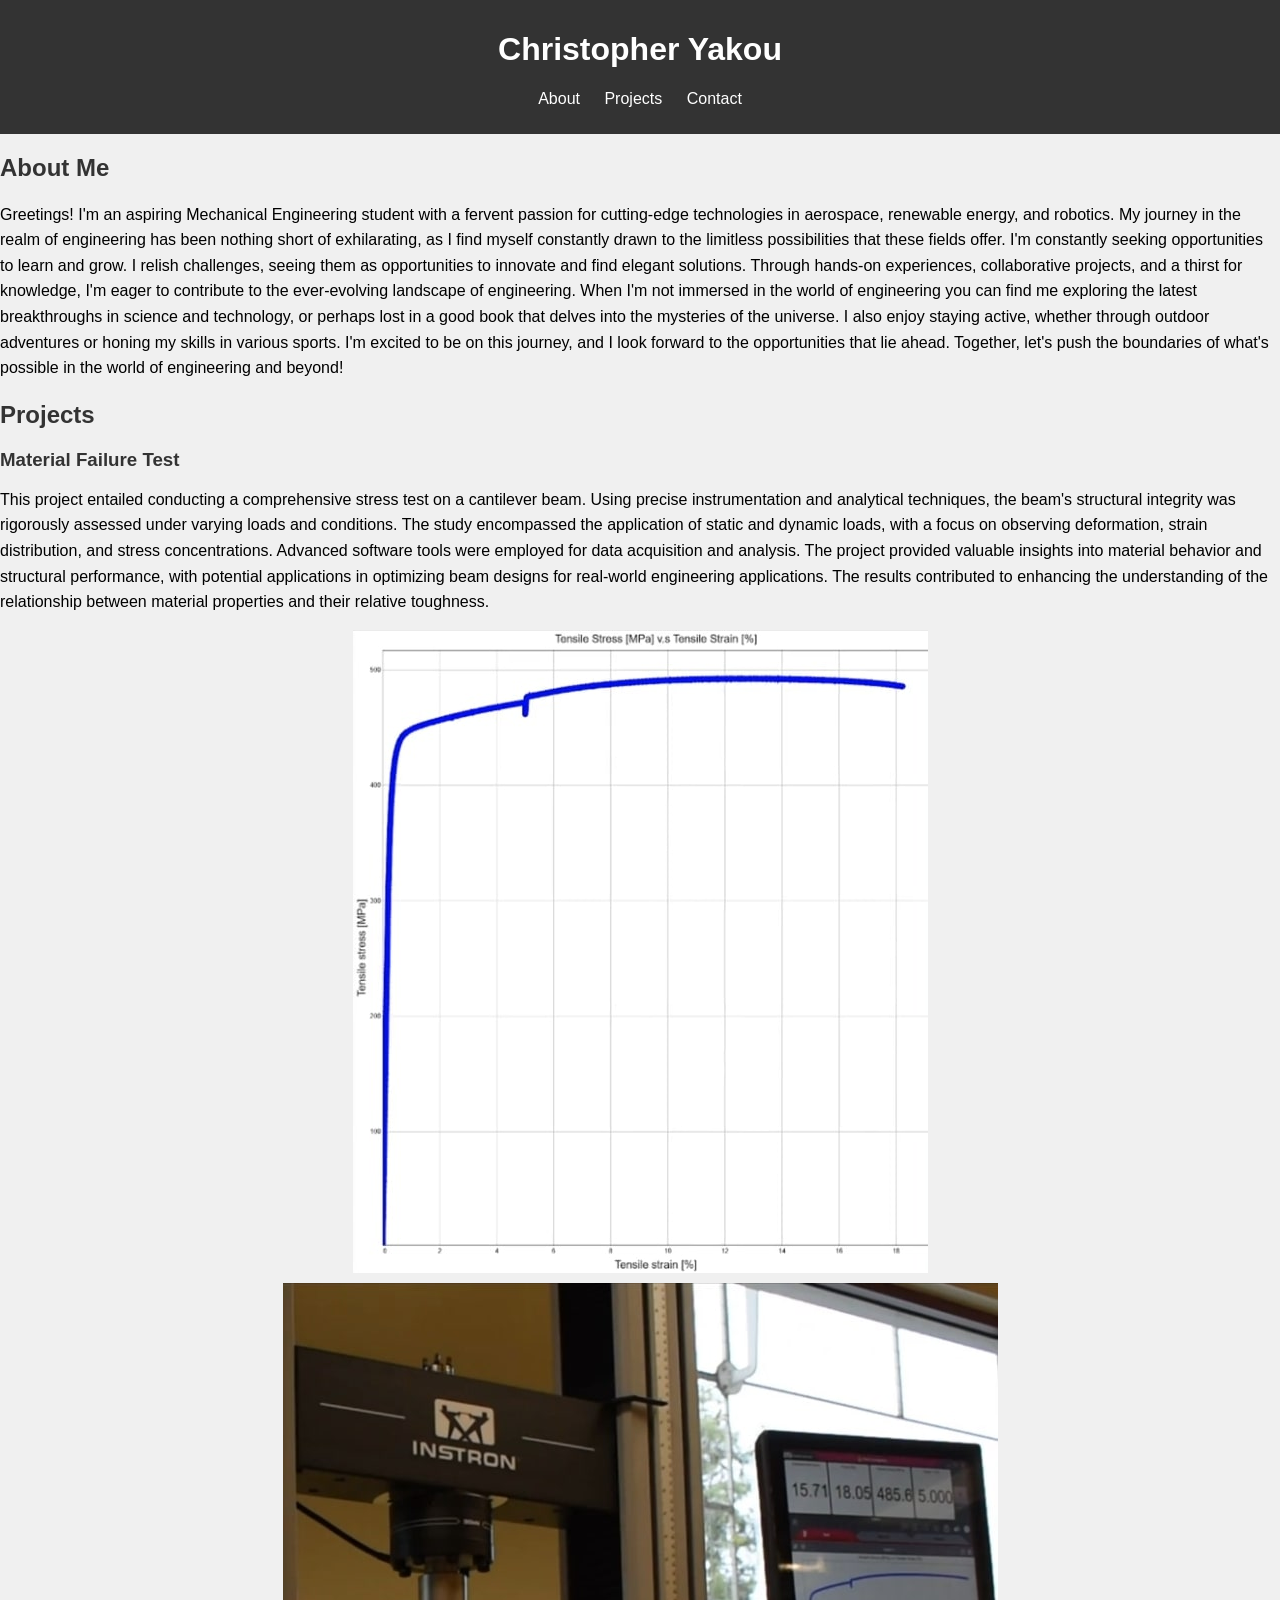
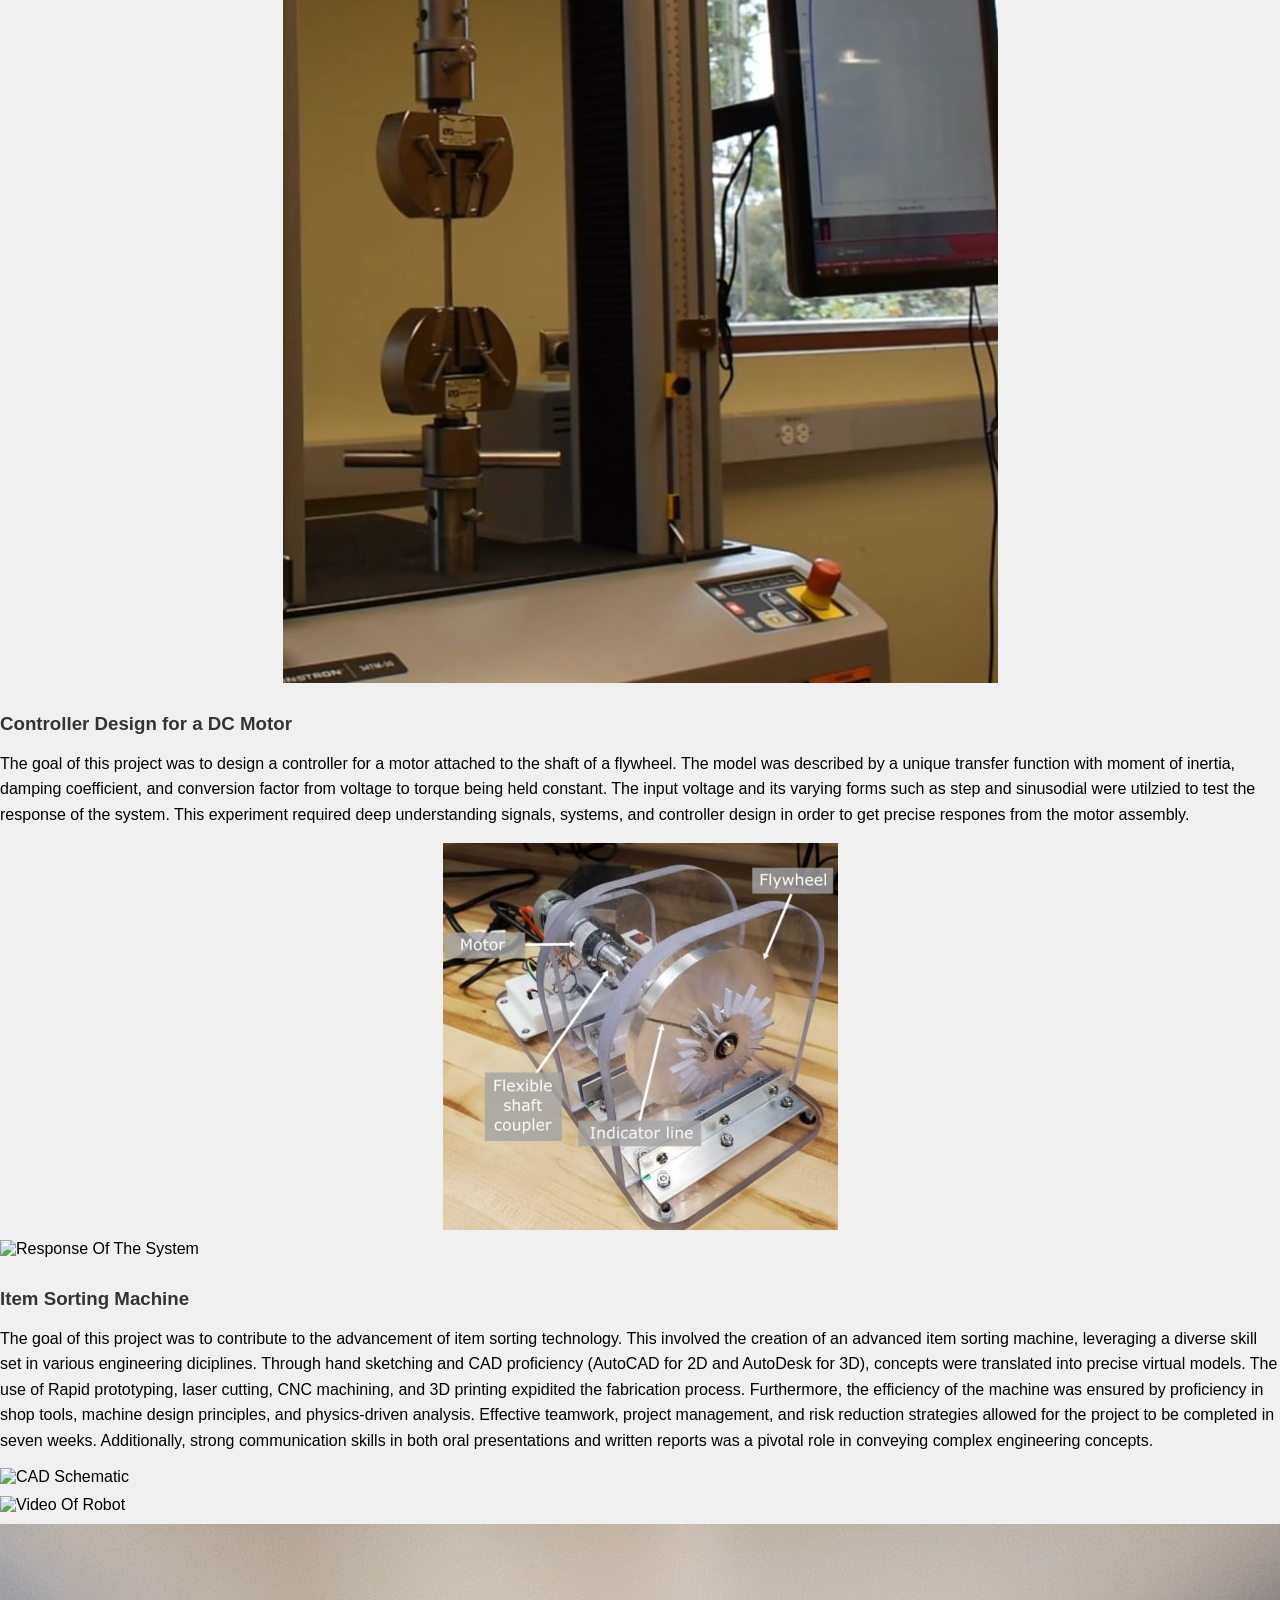
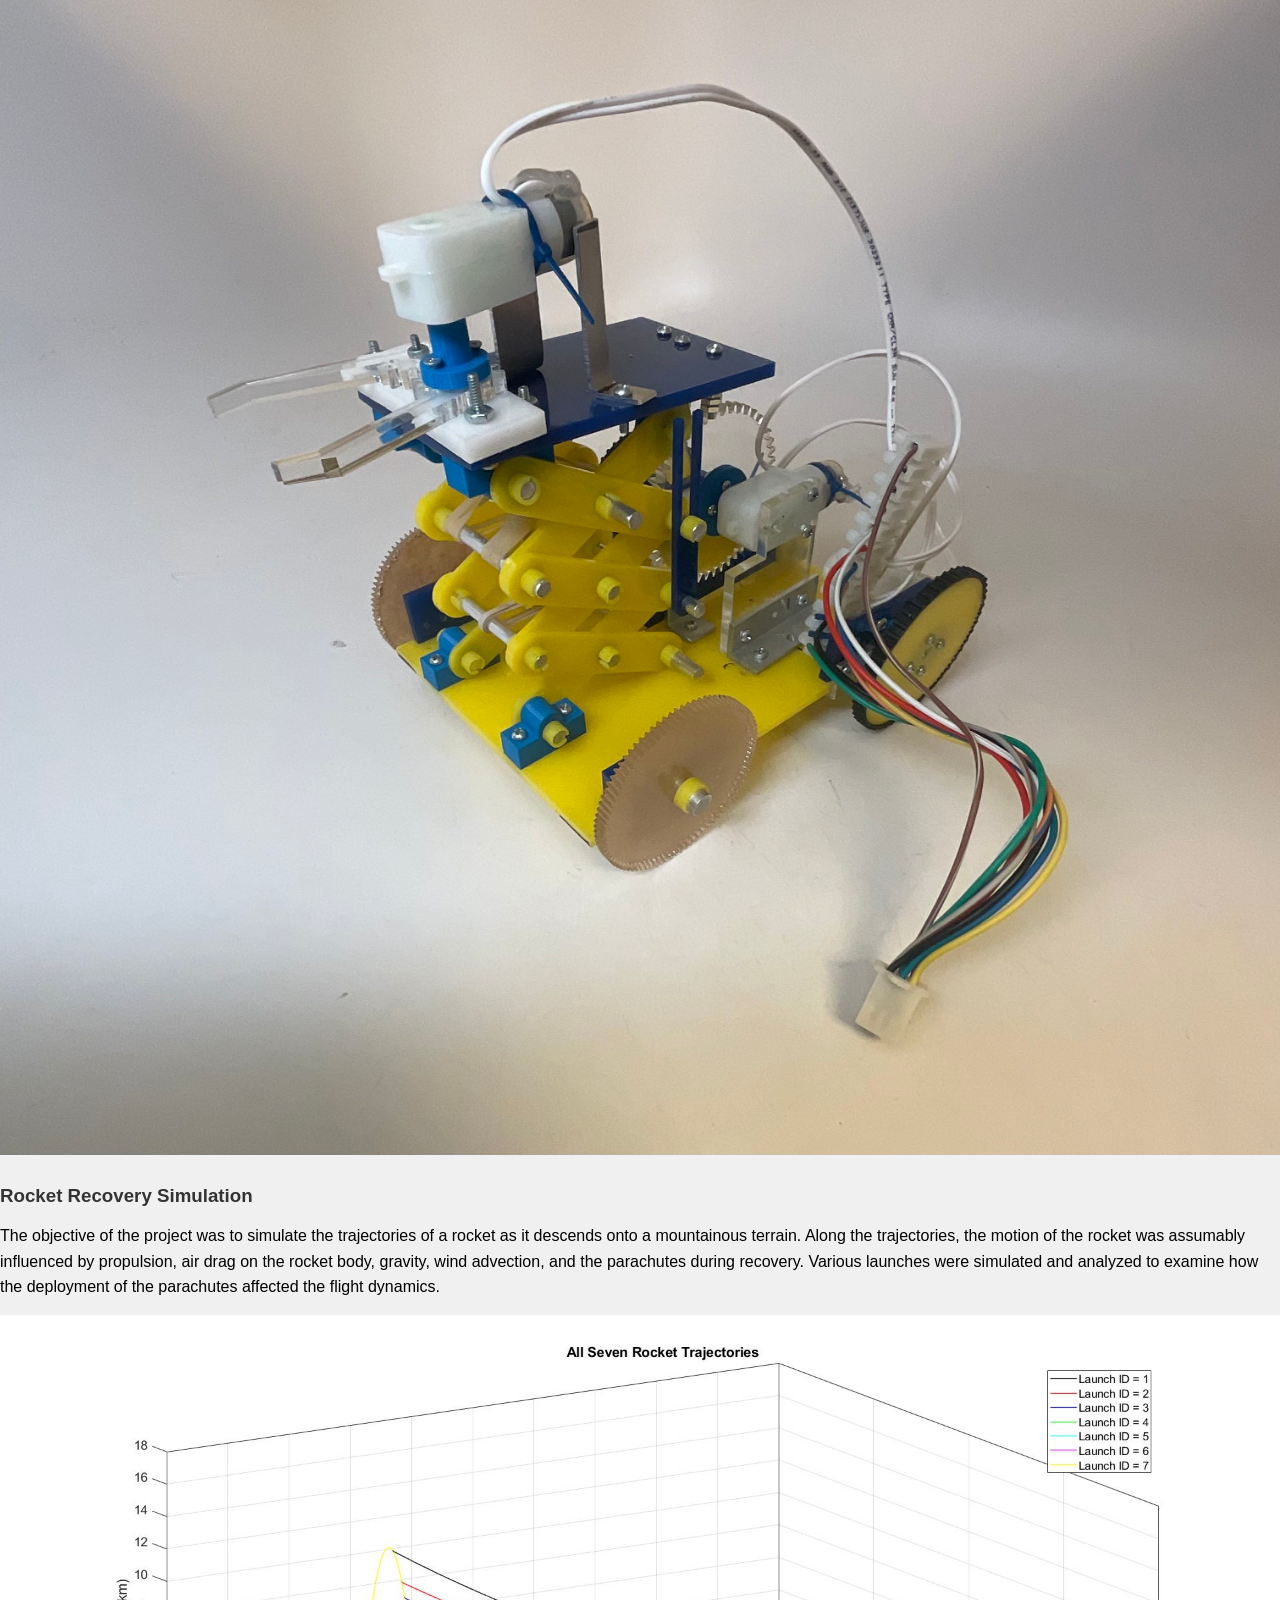
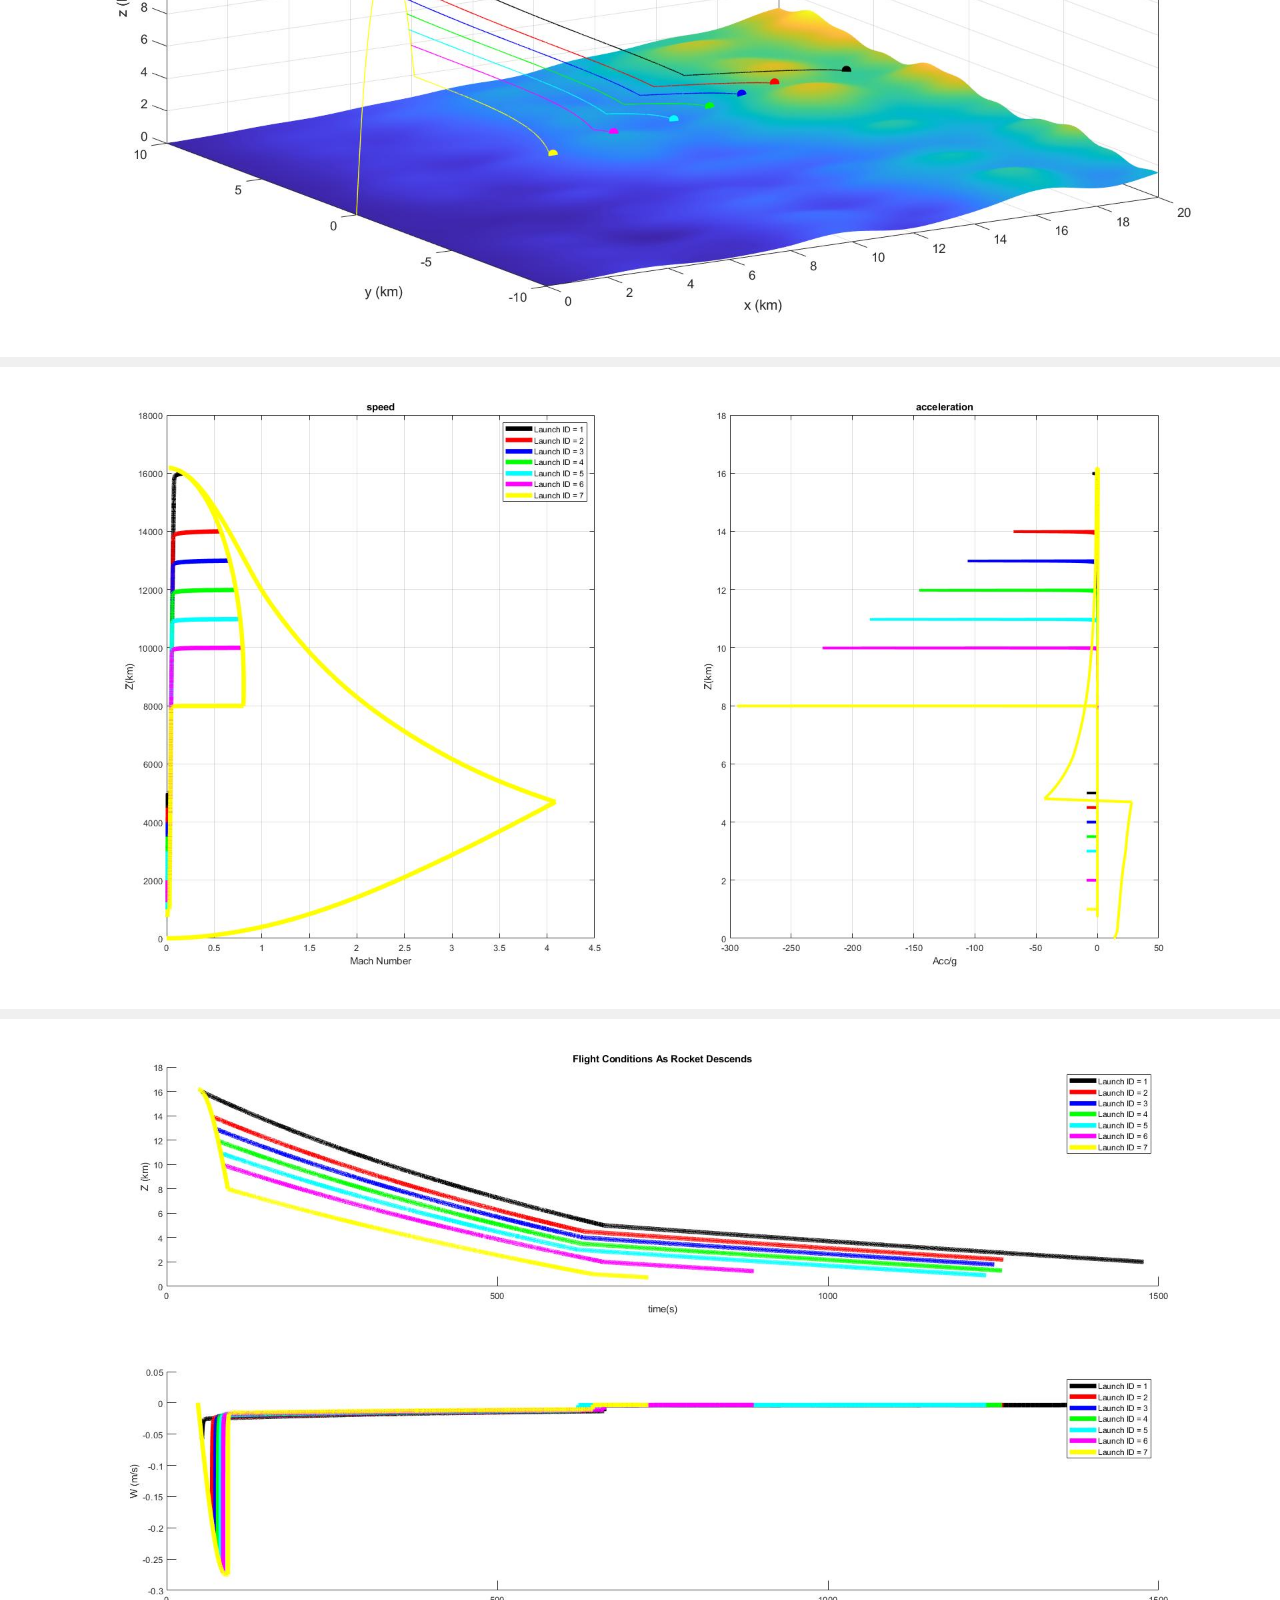
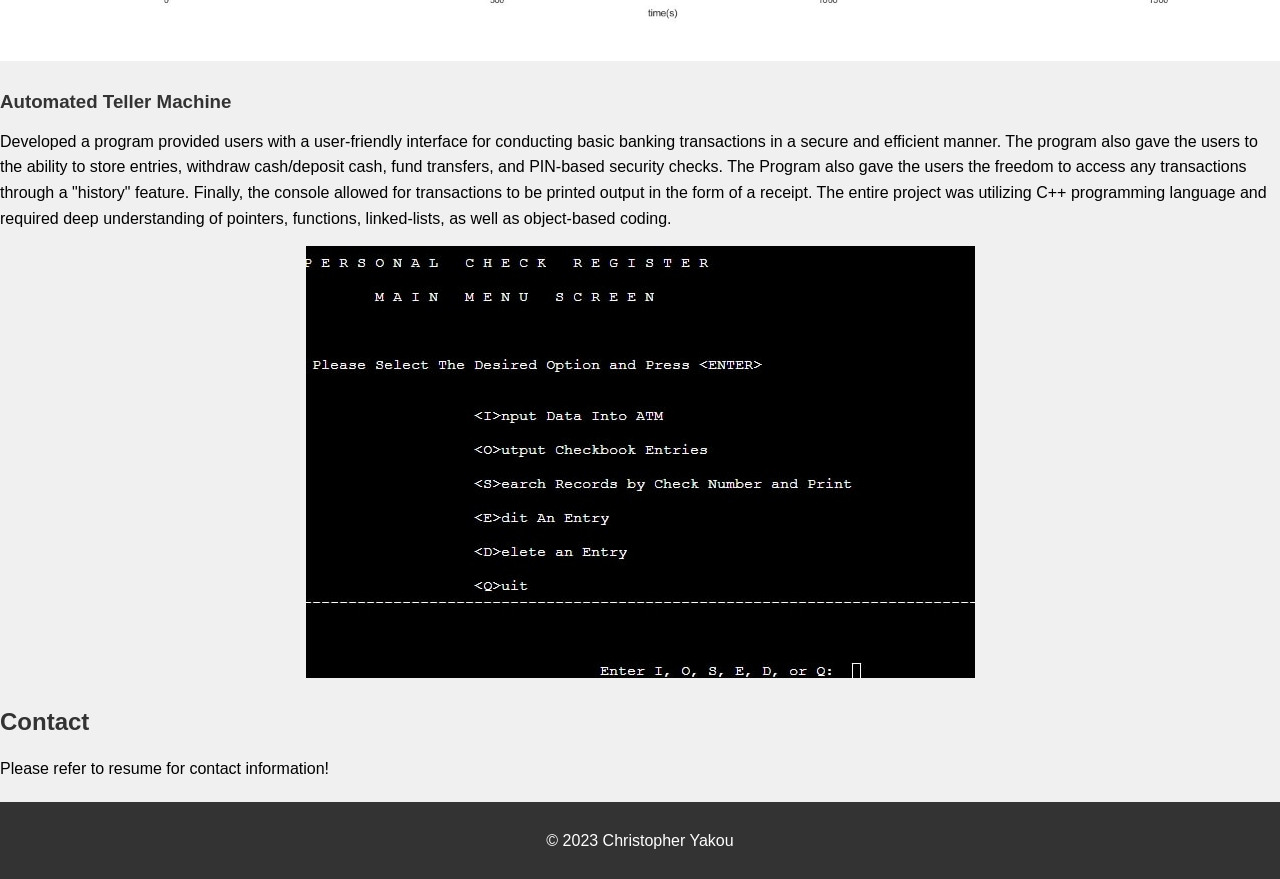
==== index.html @ a17da43b "update" ====
<!DOCTYPE html>
<html lang="en">
<head>
    <meta charset="UTF-8">
    <meta name="viewport" content="width=device-width, initial-scale=1.0">
    <title>Your Portfolio</title>
    <link rel="stylesheet" href="styles.css" type="text/css">
</head>
<body>
    <header>
        <h1>Christopher Yakou</h1>
        <nav>
            <ul>
                <li><a href="#about">About</a></li>
                <li><a href="#projects">Projects</a></li>
                <li><a href="#contact">Contact</a></li>
            </ul>
        </nav>
    </header>

<!-- Add your about me content here -->
    <section id="about">
        <h2>About Me</h2>
        <p> Greetings! I'm an aspiring Mechanical Engineering student with a fervent passion for cutting-edge technologies in aerospace, renewable energy, and robotics.
           My journey in the realm of engineering has been nothing short of exhilarating, as I find myself constantly drawn to the limitless possibilities that these fields offer.
           I'm constantly seeking opportunities to learn and grow.
           I relish challenges, seeing them as opportunities to innovate and find elegant solutions.
           Through hands-on experiences, collaborative projects, and a thirst for knowledge, I'm eager to contribute to the ever-evolving landscape of engineering.
           When I'm not immersed in the world of engineering you can find me exploring the latest breakthroughs in science and technology,
           or perhaps lost in a good book that delves into the mysteries of the universe.
           I also enjoy staying active, whether through outdoor adventures or honing my skills in various sports.
           I'm excited to be on this journey, and I look forward to the opportunities that lie ahead.
           Together, let's push the boundaries of what's possible in the world of engineering and beyond! </p>
</section>

    <section id="projects">
    <h2>Projects</h2>
    <div class="project">
        <h3> Material Failure Test </h3>
        <p>
          This project entailed conducting a comprehensive stress test on a cantilever beam.
          Using precise instrumentation and analytical techniques, the beam's structural integrity was rigorously assessed under varying loads and conditions.
          The study encompassed the application of static and dynamic loads, with a focus on observing deformation, strain distribution, and stress concentrations.
          Advanced software tools were employed for data acquisition and analysis. The project provided valuable insights into material behavior and structural performance,
          with potential applications in optimizing beam designs for real-world engineering applications.
          The results contributed to enhancing the understanding of the relationship between material properties and their relative toughness.
        </p>
        <img src="tensile test graph.jpg" alt="Figure Displaying Tensile Stress Versus Tensile Strain">
        <img src="tensile layout.jpg" alt="Photo Of The Experiment Layout">

    </div>

    <div class="project">
        <h3> Controller Design for a DC Motor </h3>
        <p>
          The goal of this project was to design a controller for a motor attached to the shaft of a flywheel.
          The model was described by a unique transfer function with
          moment of inertia, damping coefficient, and conversion factor from voltage to torque being held constant.
          The input voltage and its varying forms such as step and sinusodial were utilzied to test the response of the system.
          This experiment required deep understanding signals, systems, and controller design in order to get precise respones from the motor assembly.
        </p>
        <img src="flywheel overview.jpg" alt="Experiment Setup">
        <img src="IMG_0111.jpg" alt="Response Of The System">

    </div>

    <div class="project">
        <h3> Item Sorting Machine </h3>
        <p>The goal of this project was to contribute to the advancement of item sorting technology.
          This involved the creation of an advanced item sorting machine, leveraging a diverse skill set in various engineering diciplines.
          Through hand sketching and CAD proficiency (AutoCAD for 2D and AutoDesk for 3D), concepts were translated into precise virtual models.
          The use of Rapid prototyping, laser cutting, CNC machining, and 3D printing expidited the fabrication process. Furthermore, the efficiency of the machine was ensured by
          proficiency in shop tools, machine design principles, and physics-driven analysis.
          Effective teamwork, project management, and risk reduction strategies allowed for the project to be completed in seven weeks.
          Additionally, strong communication skills in both oral presentations and written reports was a pivotal role in conveying complex engineering concepts.

        </p>
        <img src="CAD Drawing_00_00(1).jpg" alt="CAD Schematic">
        <img src="ezgif.com-gif-maker(1).gif" alt="Video Of Robot">
        <img src="IMG_0059_(1).jpg" alt="Photo Of The Final Build">
    </div>

    <div class="project">
        <h3>Rocket Recovery Simulation</h3>
        <p> The objective of the project was to simulate the trajectories of a rocket as it descends
            onto a mountainous terrain. Along the trajectories, the motion of the rocket was assumably
            influenced by propulsion, air drag on the rocket body, gravity, wind advection, and the
            parachutes during recovery. Various launches were simulated and analyzed to examine how
            the deployment of the parachutes affected the flight dynamics. </p>
        <img src="rr_1.jpg" alt="Plot Displaying Predicted Landing Trajectories.">
        <img src="rr_2.jpg" alt="Plot Of Altitude Verus Relative Mach And Acceleration">
        <img src="rr_3.jpg" alt="Plot of Altitude And Velocity Versus Time.">
    </div>

    <div class="project">
        <h3> Automated Teller Machine </h3>
        <p> Developed a program provided users with a user-friendly interface for conducting basic banking transactions in a
          secure and efficient manner. The program also gave the users to the ability to store entries,
          withdraw cash/deposit cash, fund transfers, and PIN-based security checks. The Program also gave the users the freedom
          to access any transactions through a "history" feature. Finally, the console allowed for transactions to be printed output
          in the form of a receipt. The entire project was utilizing C++ programming language and required deep understanding of pointers, functions, linked-lists,
          as well as object-based coding. </p>
        <img src="ATM.jpg" alt="Console Overview">

    </div>

    <!-- Add more project divs as needed -->

</section>

    <section id="contact">
        <h2>Contact</h2>
        <p> Please refer to resume for contact information! </p>
        <!-- Add your contact information here -->
    </section>

    <footer>
        <p>&copy; 2023 Christopher Yakou </p>
    </footer>
</body>
</html>
---- styles.css ----
/* Global Styles */

body {
    font-family: Arial, sans-serif;
    margin: 0;
    padding: 0;
    background-color: #f0f0f0;
}

header {
    background-color: #333;
    color: #fff;
    padding: 10px;
    text-align: center;
}

nav ul {
    list-style-type: none;
    padding: 0;
}

nav ul li {
    display: inline;
    margin: 0 10px;
}

nav ul li a {
    color: #fff;
    text-decoration: none;
}

main {
    max-width: 800px;
    margin: 20px auto;
    padding: 20px;
    background-color: #fff;
    border-radius: 10px;
    box-shadow: 0 0 10px rgba(0, 0, 0, 0.1);
}

section {
    margin-bottom: 20px;
}

h2 {
    color: #333;
}

h3 {
    color: #333;
}

p {
    line-height: 1.6;
}

img {
    max-width: 100%;
}

footer {
    background-color: #333;
    color: #fff;
    text-align: center;
    padding: 10px;
}

/* Project-specific Styles */

.project {
    margin-bottom: 30px;
}

.project h3 {
    margin-bottom: 10px;
}

.project p {
    margin-bottom: 15px;
}

.project img {
    margin-bottom: 10px;
    display: block;
    margin-left: auto;
    margin-right: auto;
}
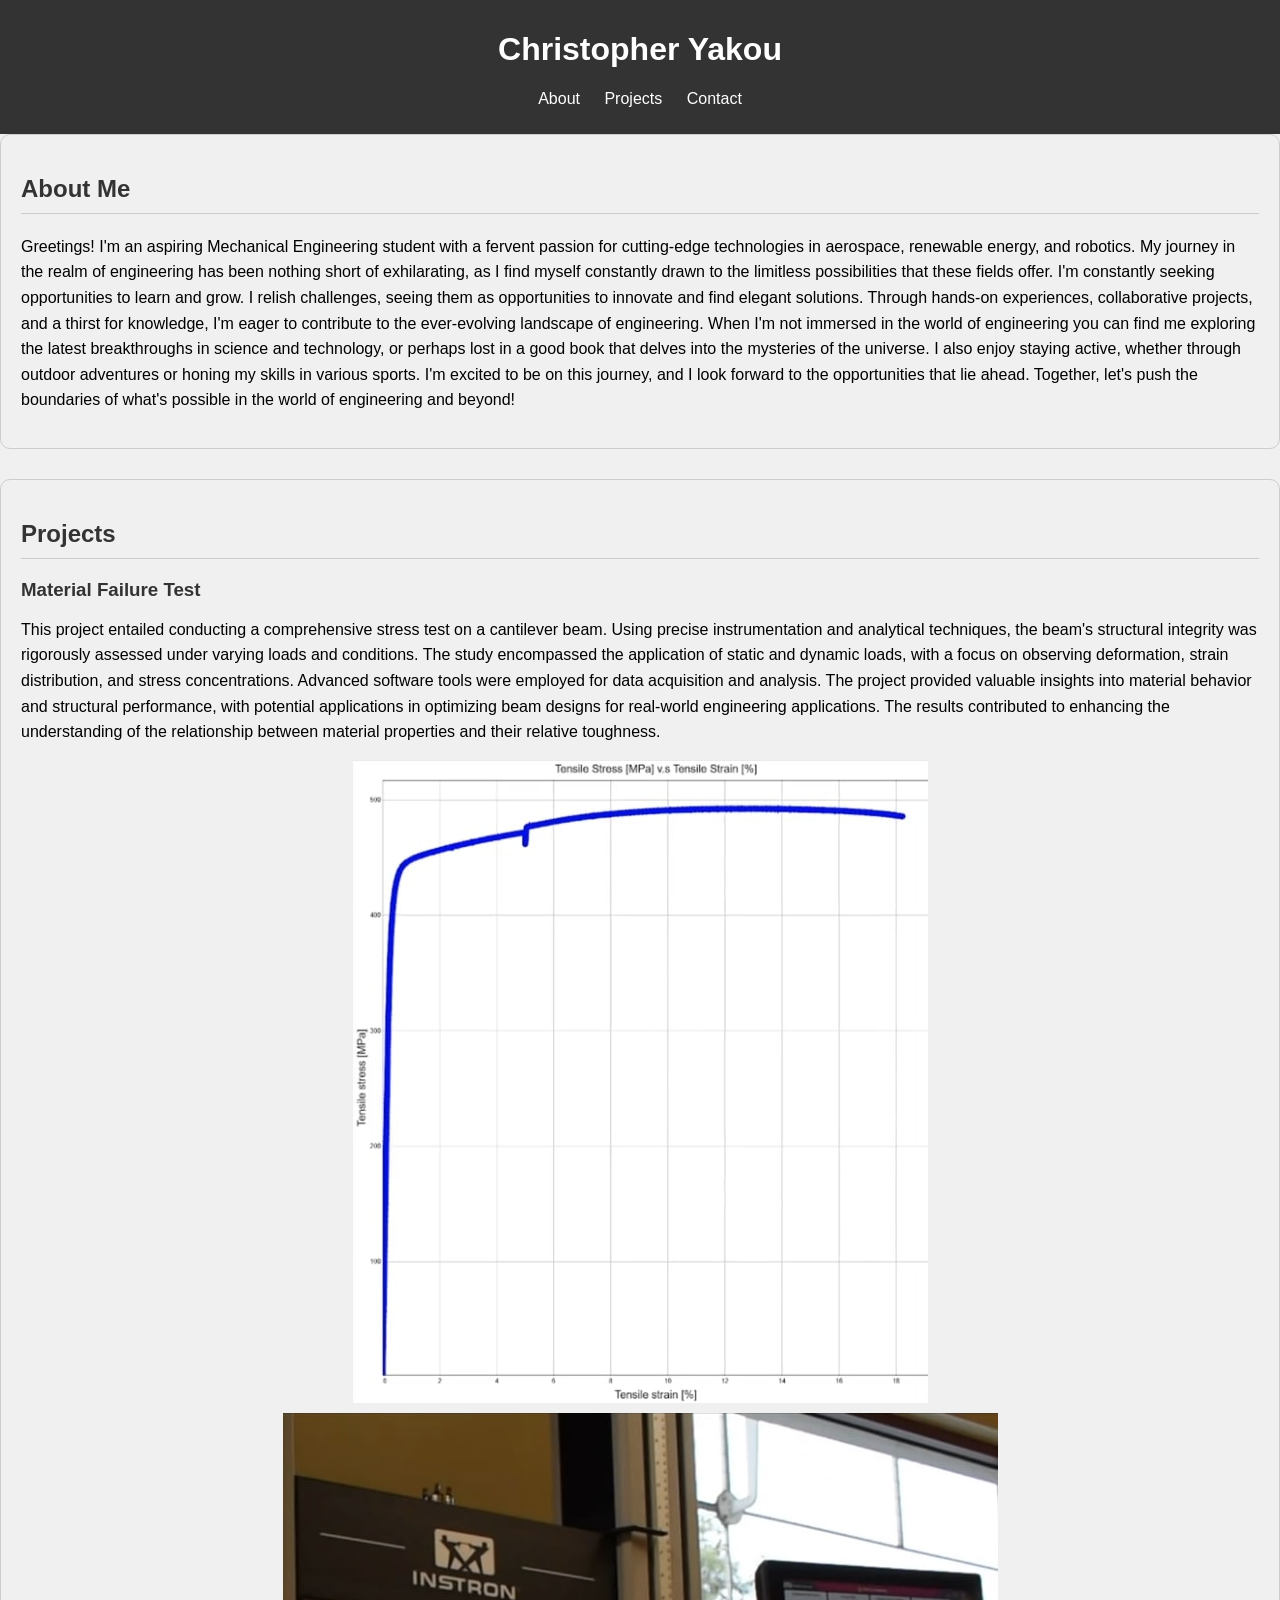
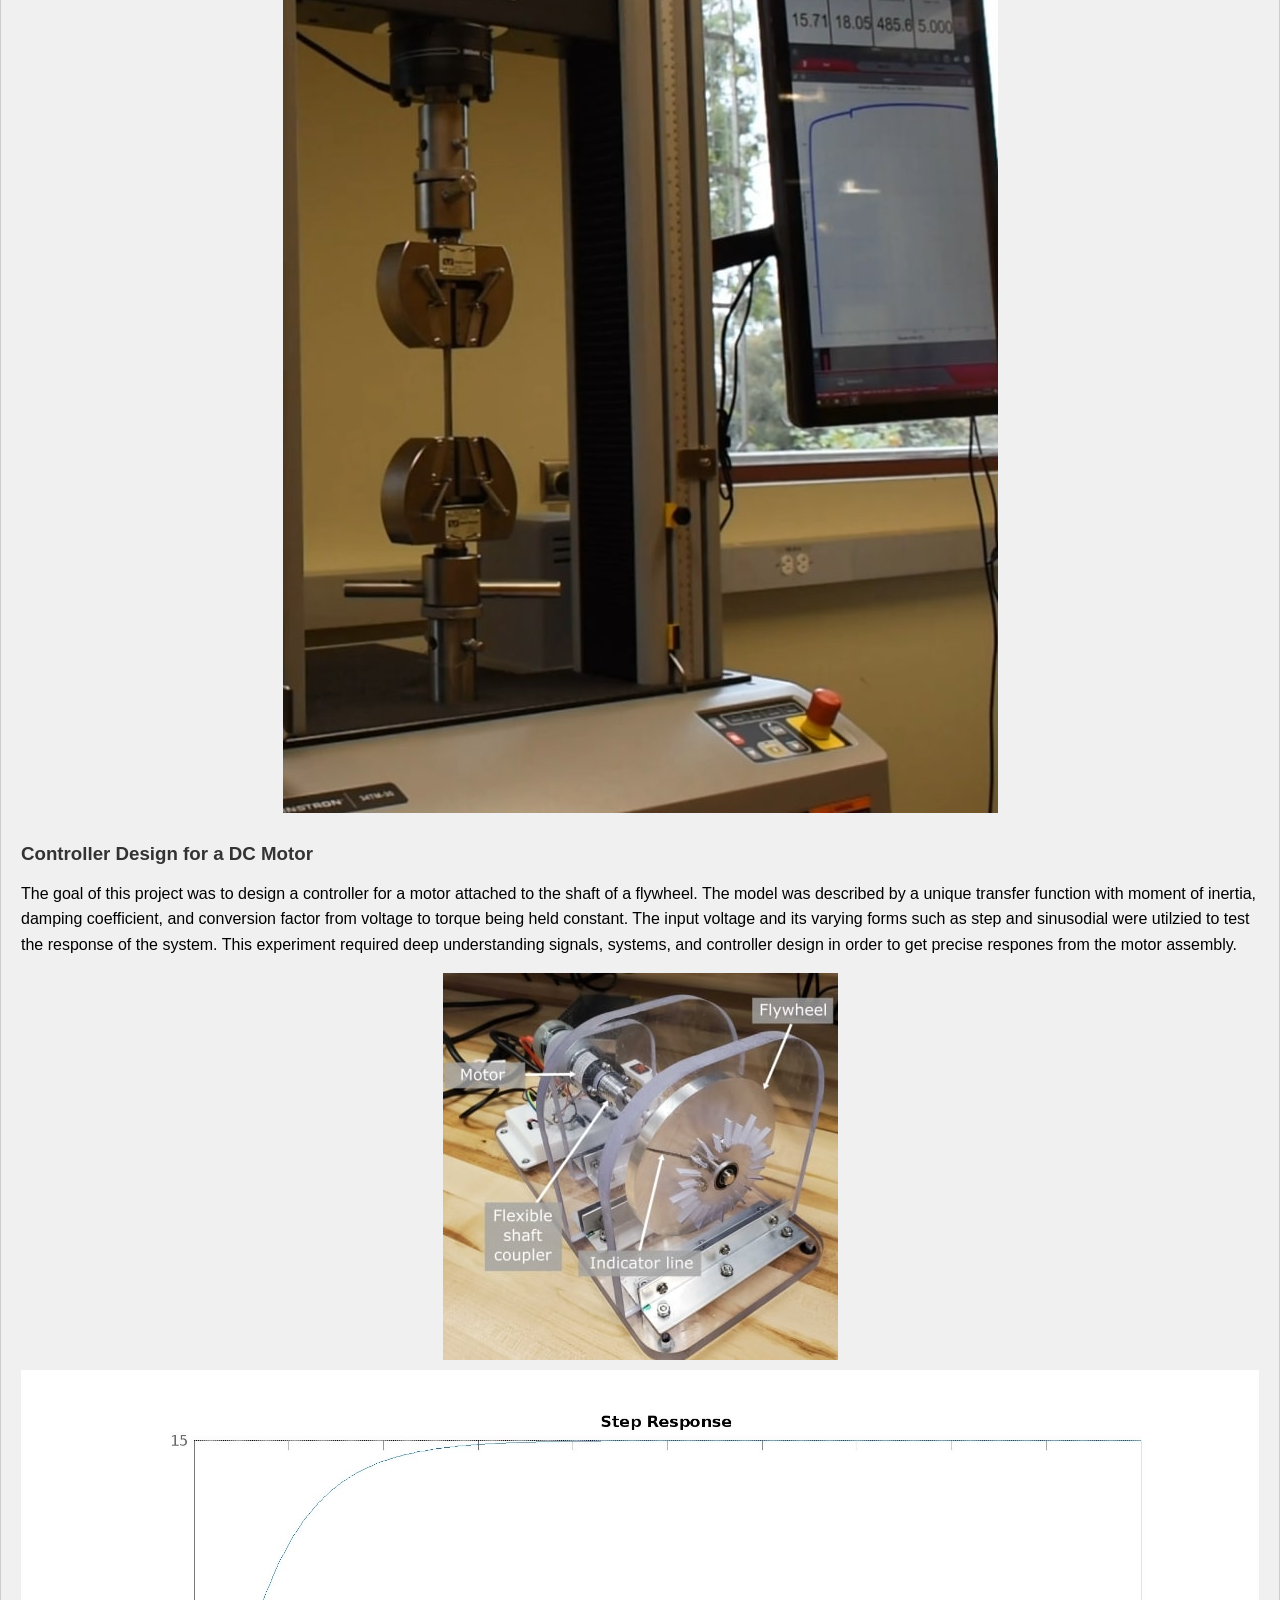
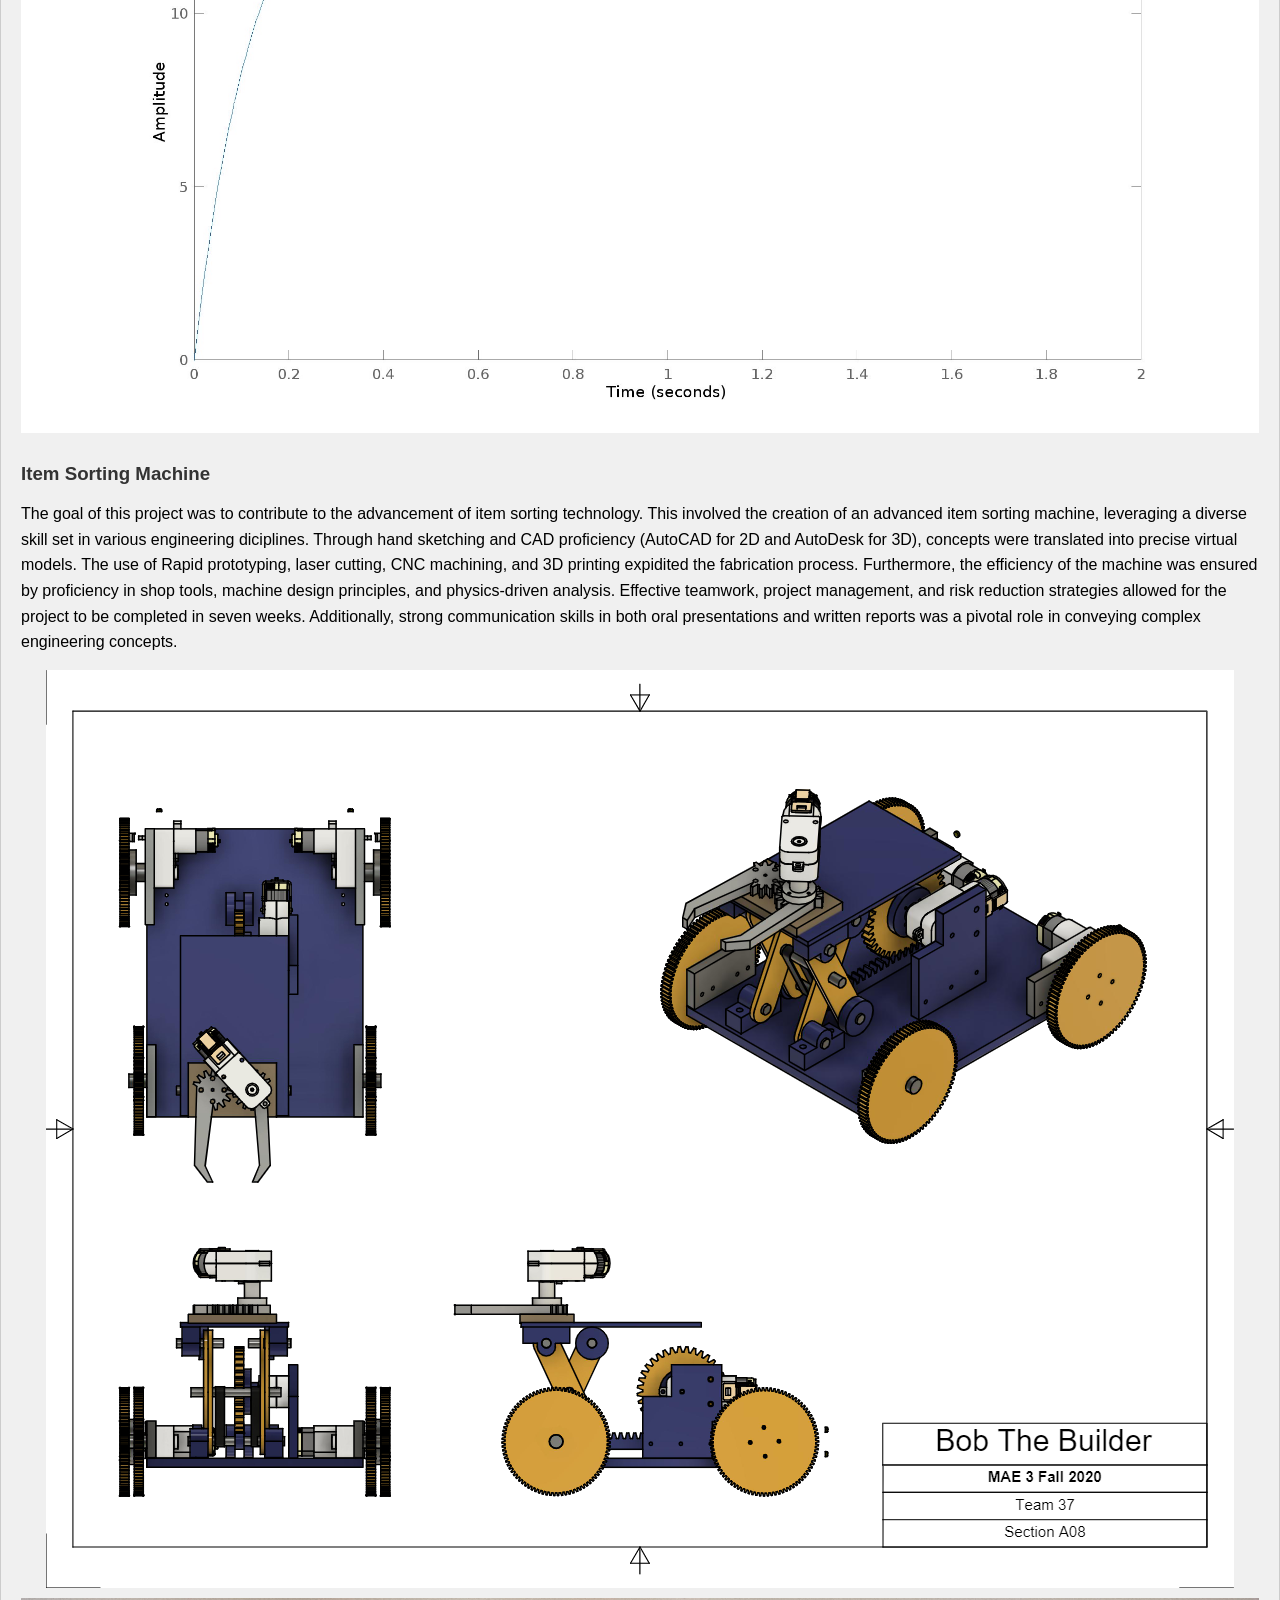
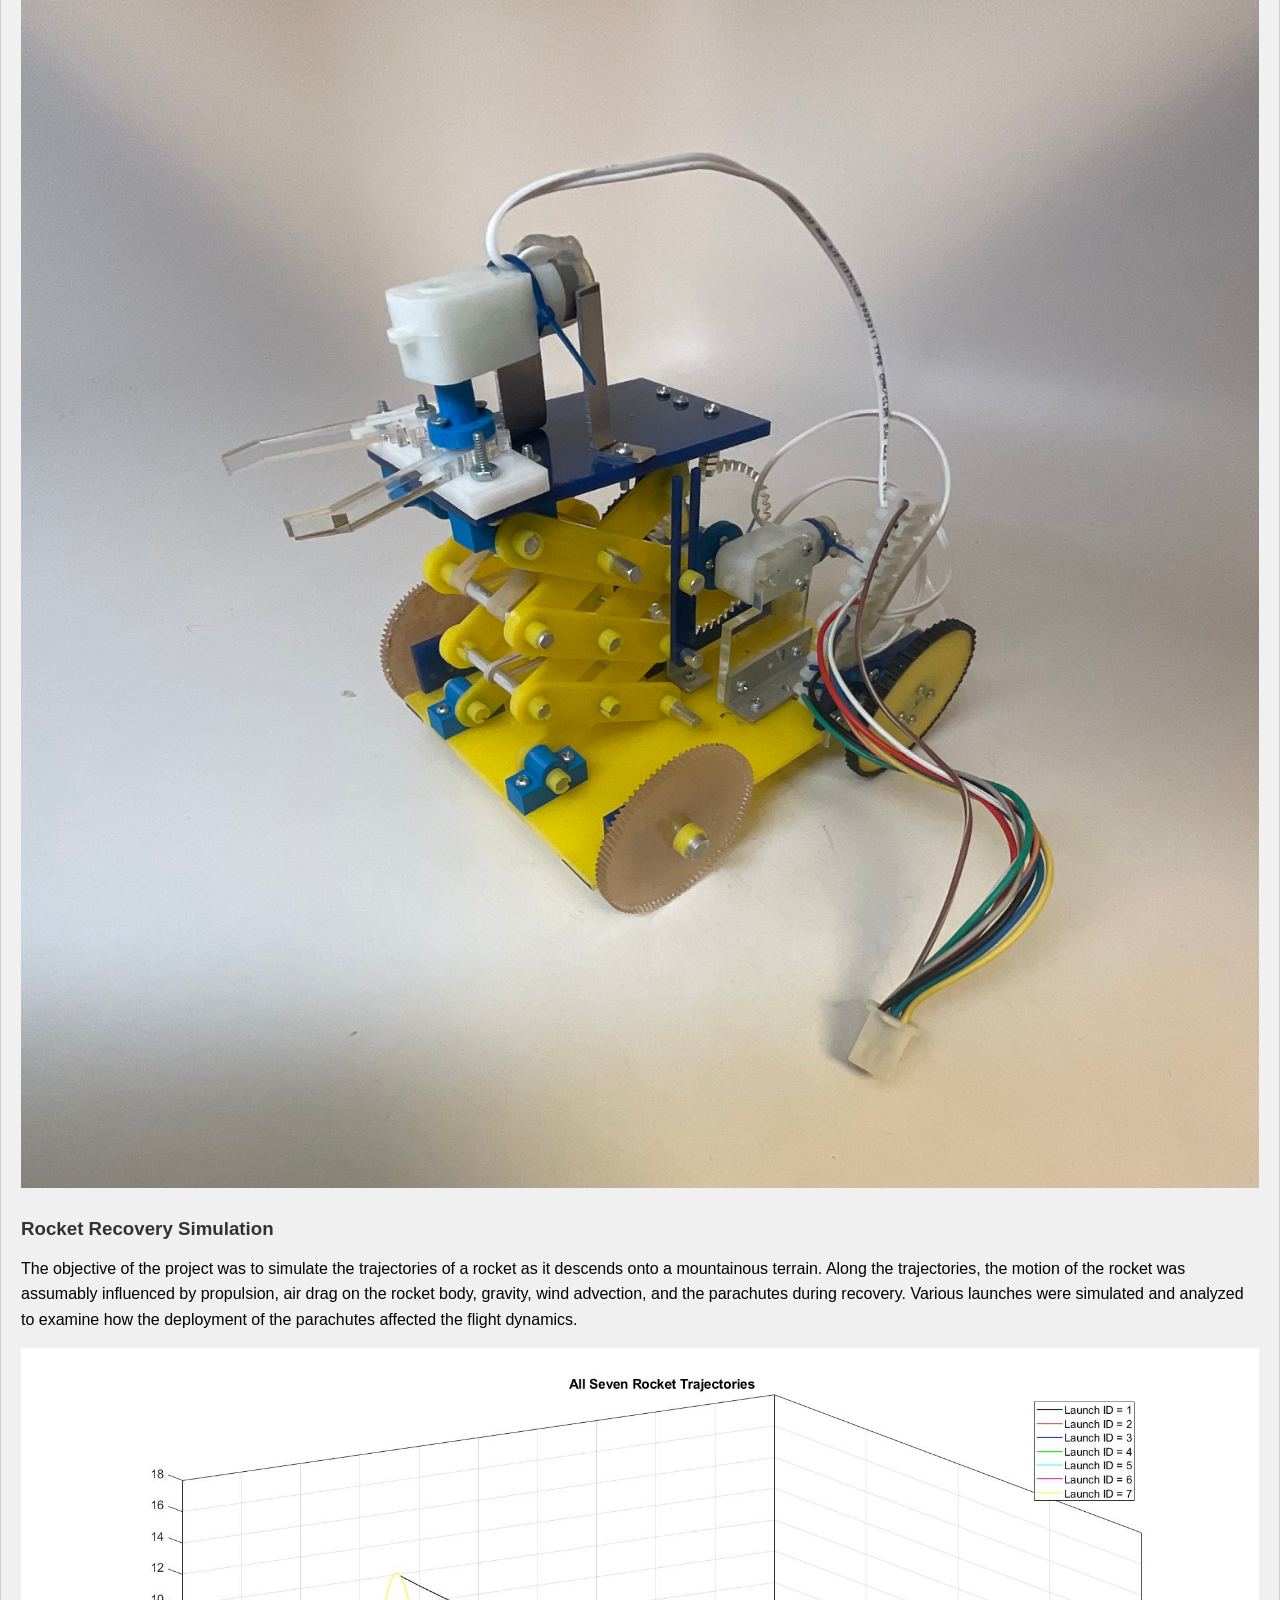
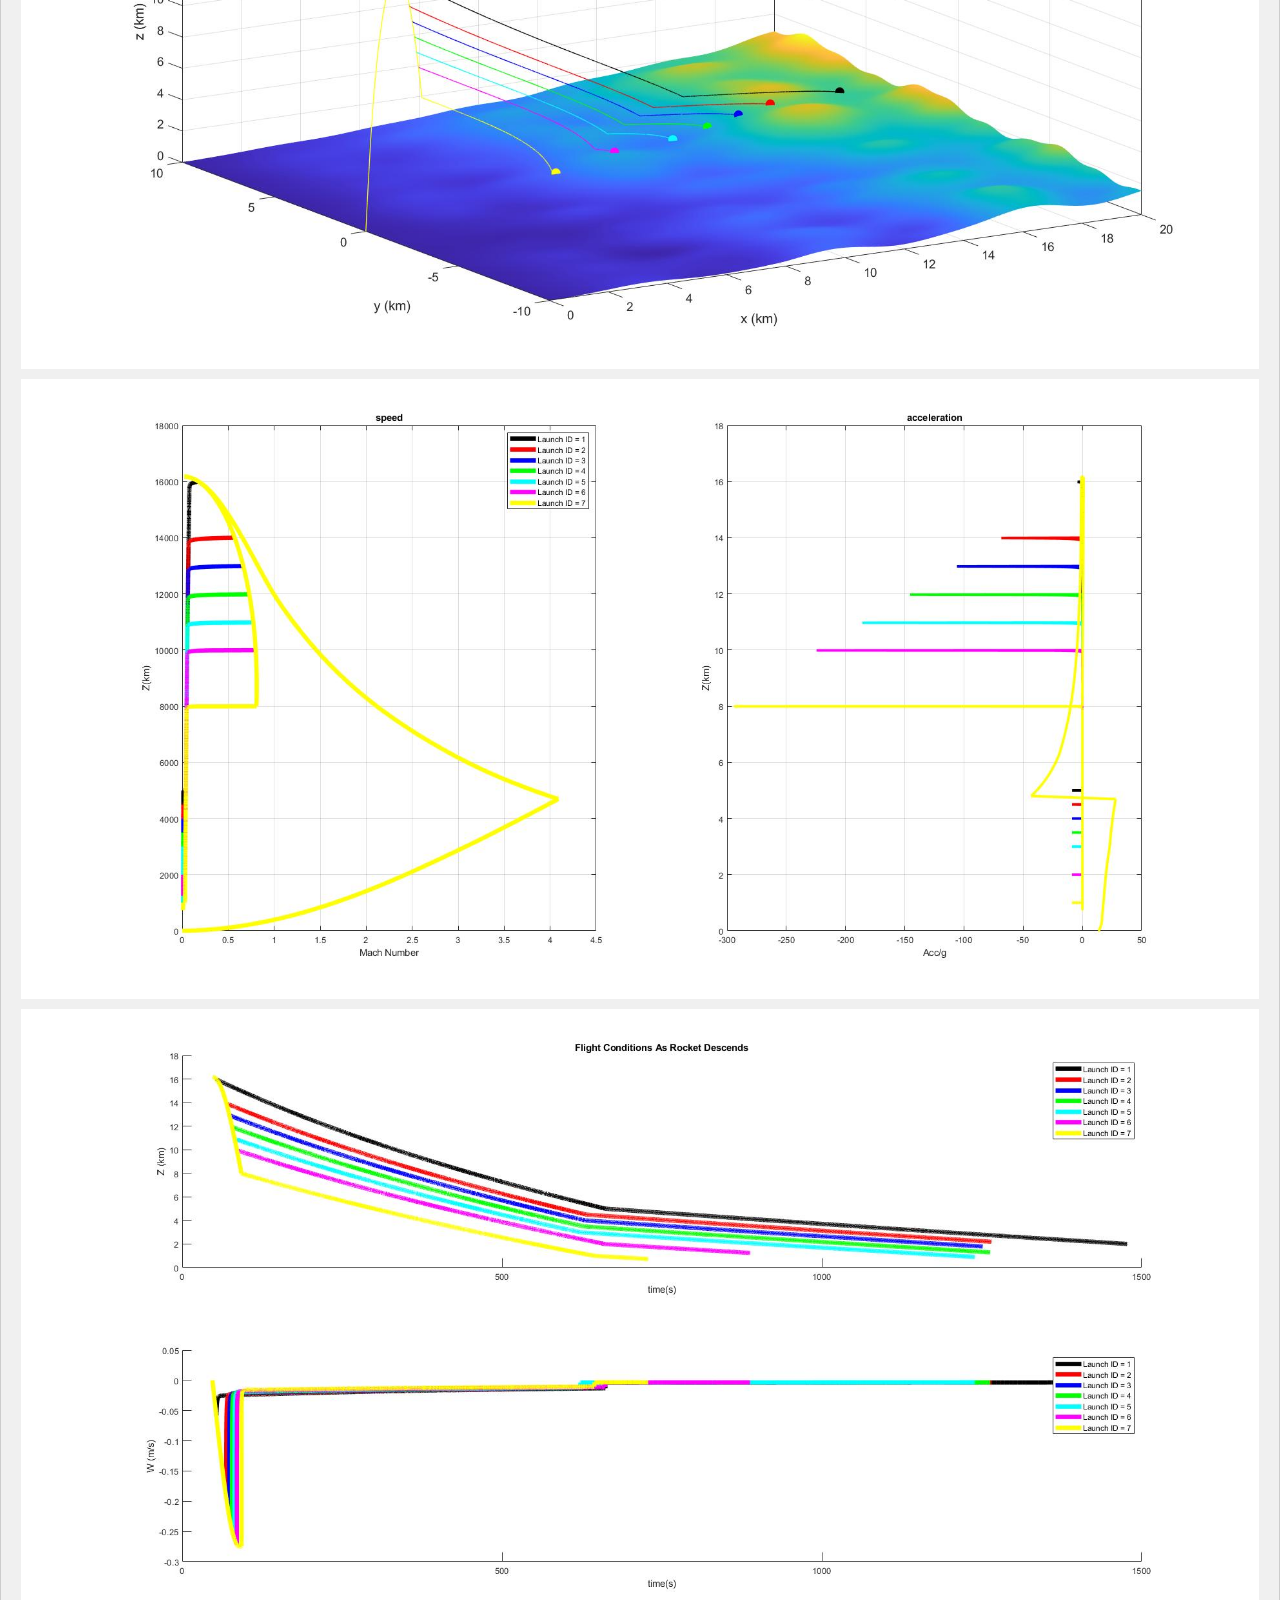
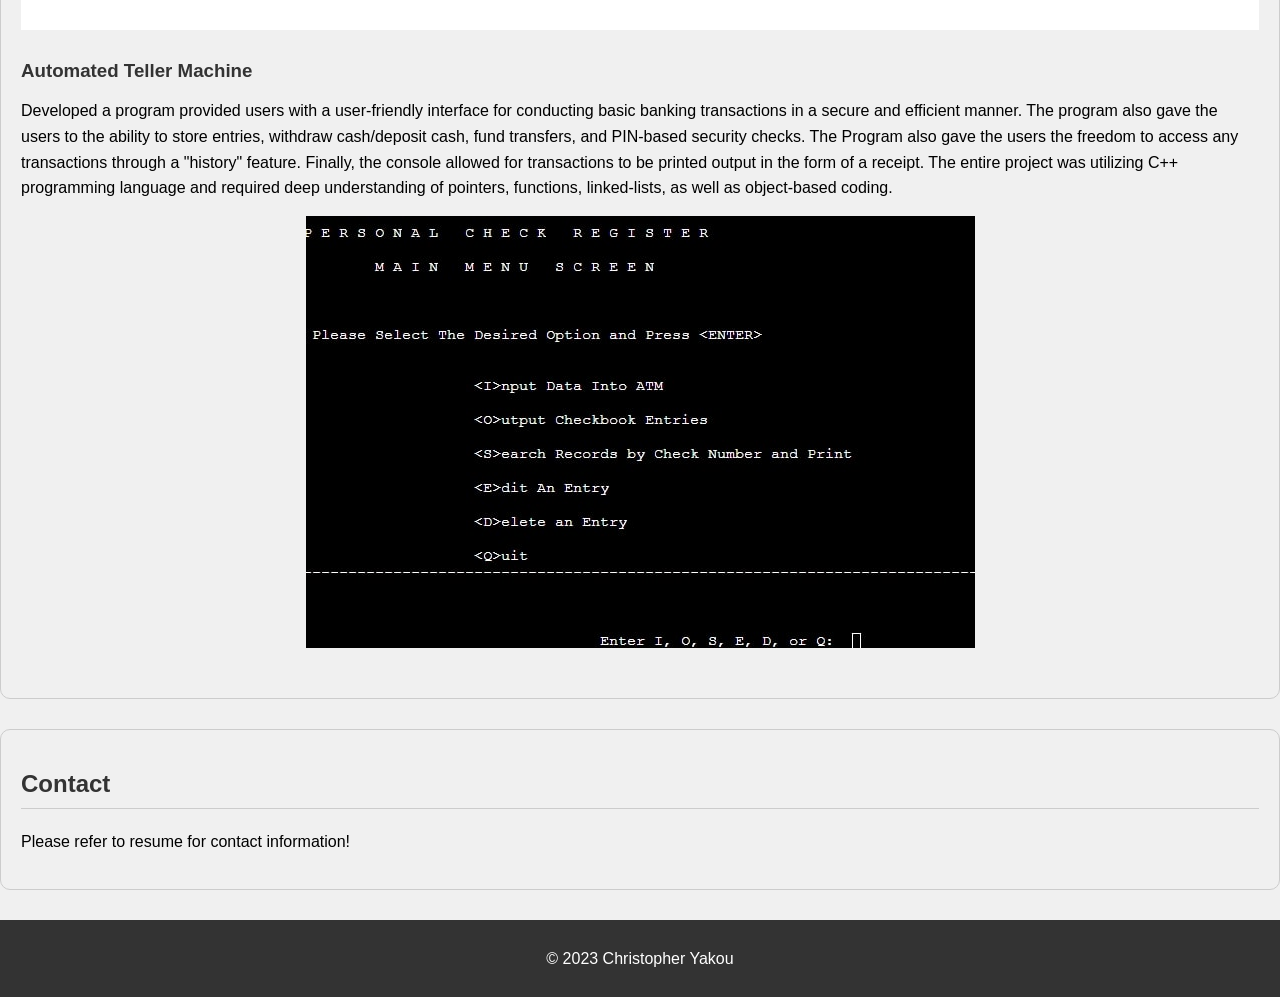
==== commit 048ee659: "Update index.html" ====
--- a/index.html
+++ b/index.html
@@ -60,7 +60,7 @@
           This experiment required deep understanding signals, systems, and controller design in order to get precise respones from the motor assembly.
         </p>
         <img src="flywheel overview.jpg" alt="Experiment Setup">
-        <img src="IMG_0111.jpg" alt="Response Of The System">
+        <img src="IMG_0111.JPG" alt="Response Of The System">
 
     </div>
 
@@ -75,8 +75,7 @@
           Additionally, strong communication skills in both oral presentations and written reports was a pivotal role in conveying complex engineering concepts.
 
         </p>
-        <img src="CAD Drawing_00_00(1).jpg" alt="CAD Schematic">
-        <img src="ezgif.com-gif-maker(1).gif" alt="Video Of Robot">
+        <img src="CAD Drawing_00_00 (1).jpg" alt="CAD Schematic">
         <img src="IMG_0059_(1).jpg" alt="Photo Of The Final Build">
     </div>
 
@@ -119,3 +118,4 @@
     </footer>
 </body>
 </html>
+
--- a/styles.css
+++ b/styles.css
@@ -32,26 +32,35 @@
 main {
     max-width: 800px;
     margin: 20px auto;
-    padding: 20px;
     background-color: #fff;
     border-radius: 10px;
     box-shadow: 0 0 10px rgba(0, 0, 0, 0.1);
+    padding: 20px;
+    border: 1px solid #ccc;
 }
 
 section {
-    margin-bottom: 20px;
+    margin-bottom: 30px;
+    padding: 20px;
+    border: 1px solid #ccc;
+    border-radius: 10px;
 }
 
 h2 {
     color: #333;
+    border-bottom: 1px solid #ccc;
+    padding-bottom: 10px;
+    margin-bottom: 20px;
 }
 
 h3 {
     color: #333;
+    margin-bottom: 10px;
 }
 
 p {
     line-height: 1.6;
+    margin-bottom: 15px;
 }
 
 img {
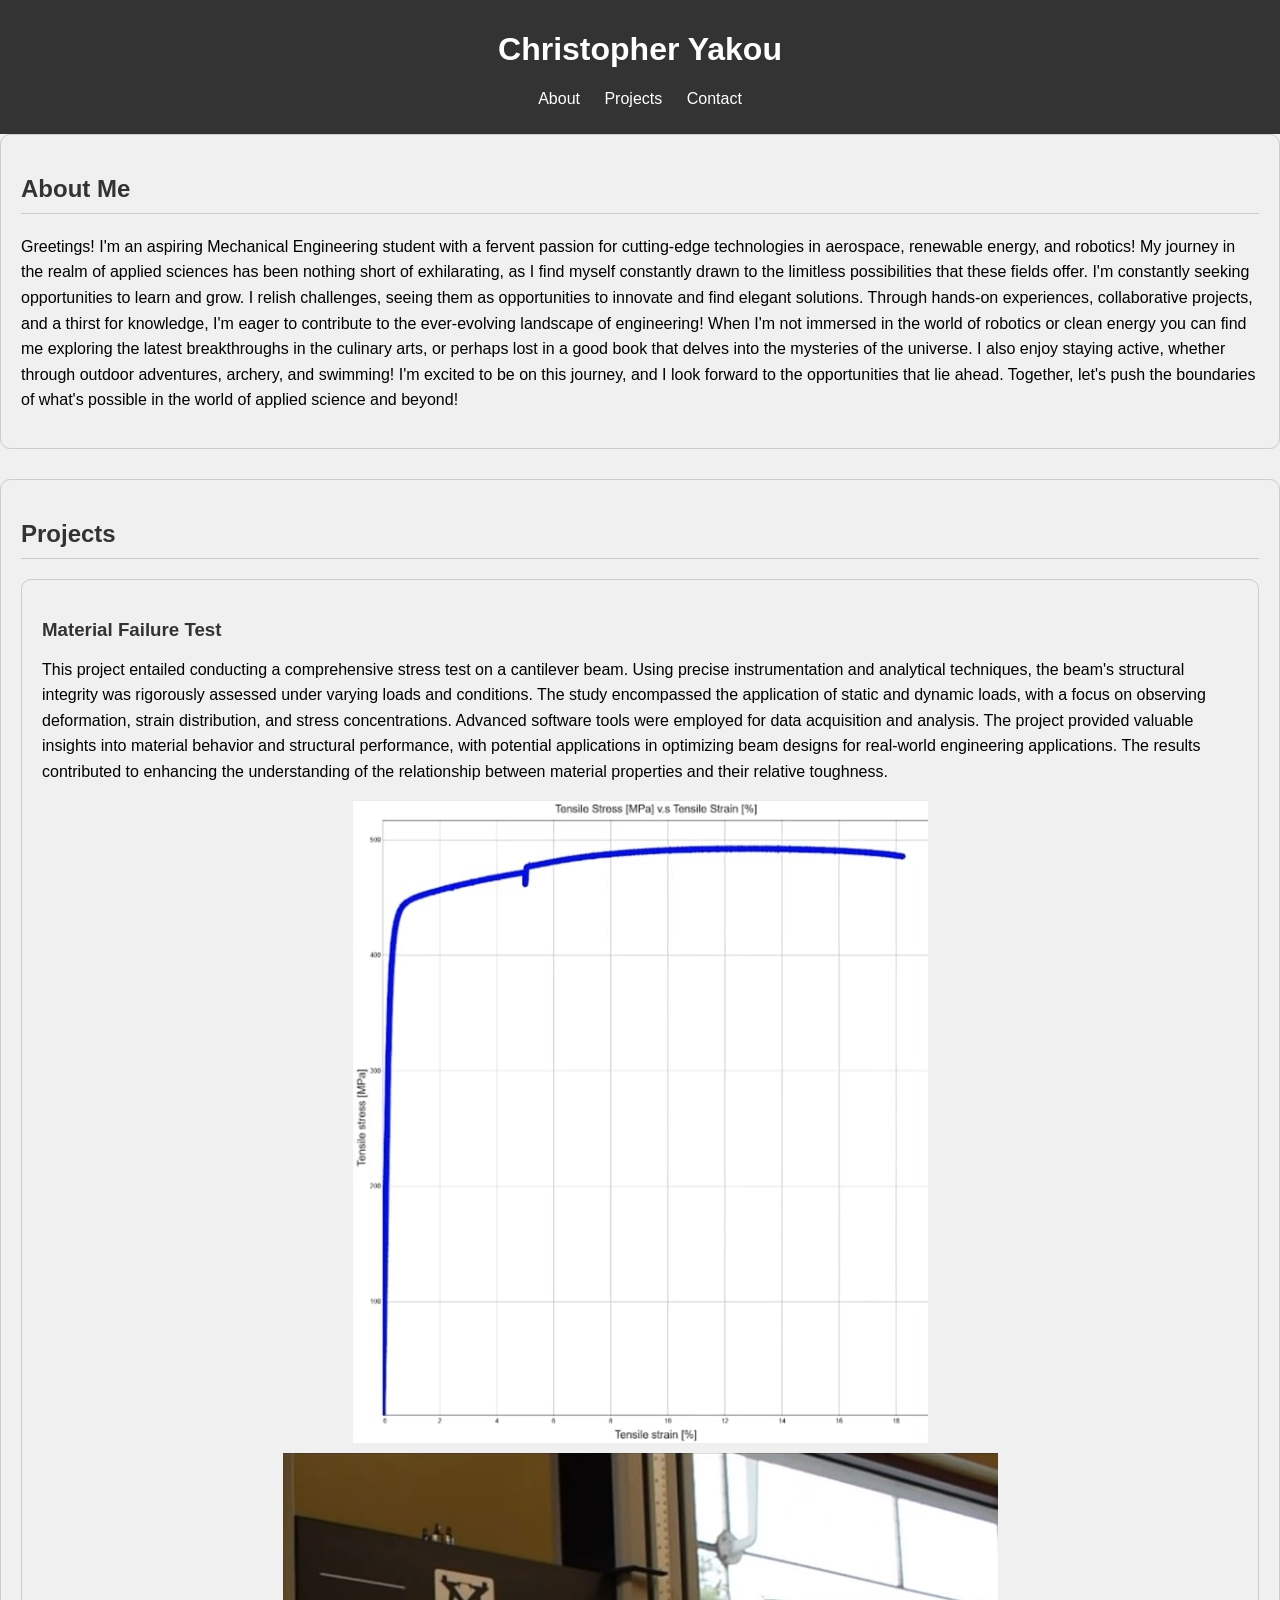
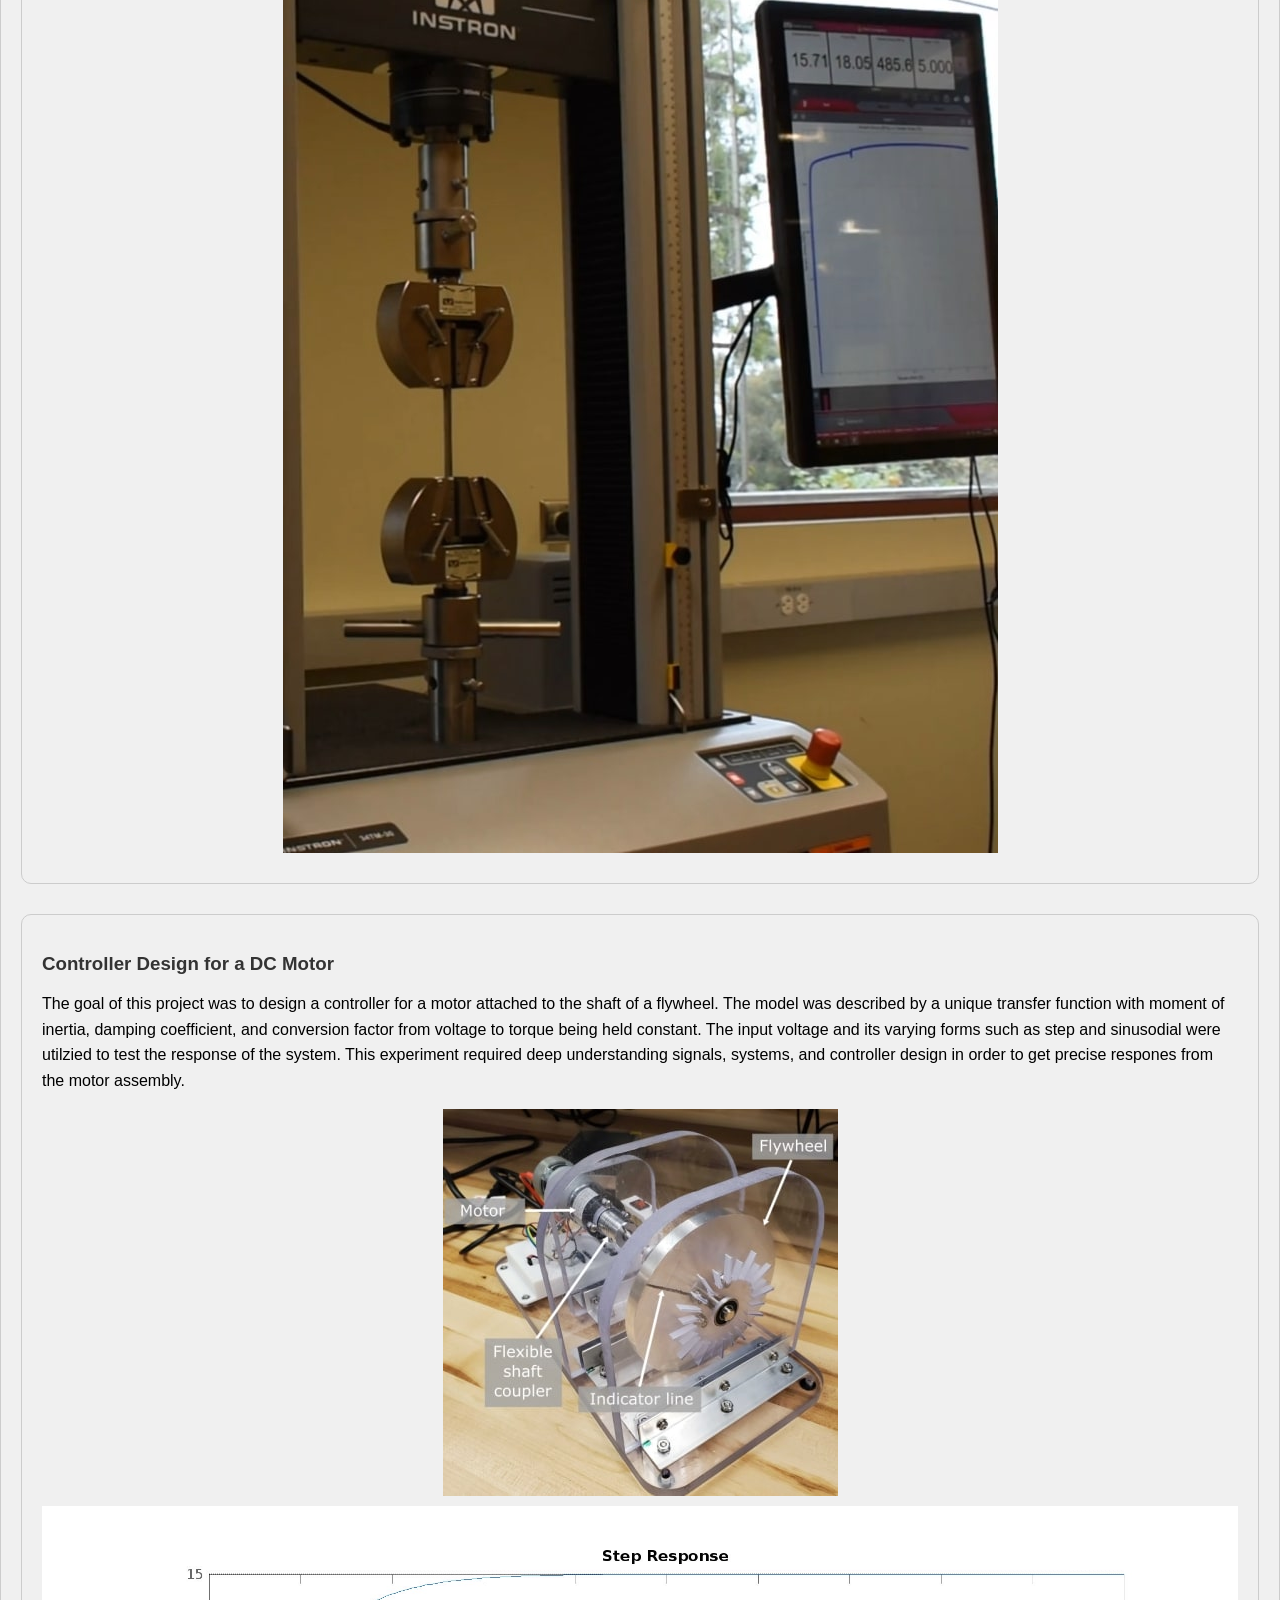
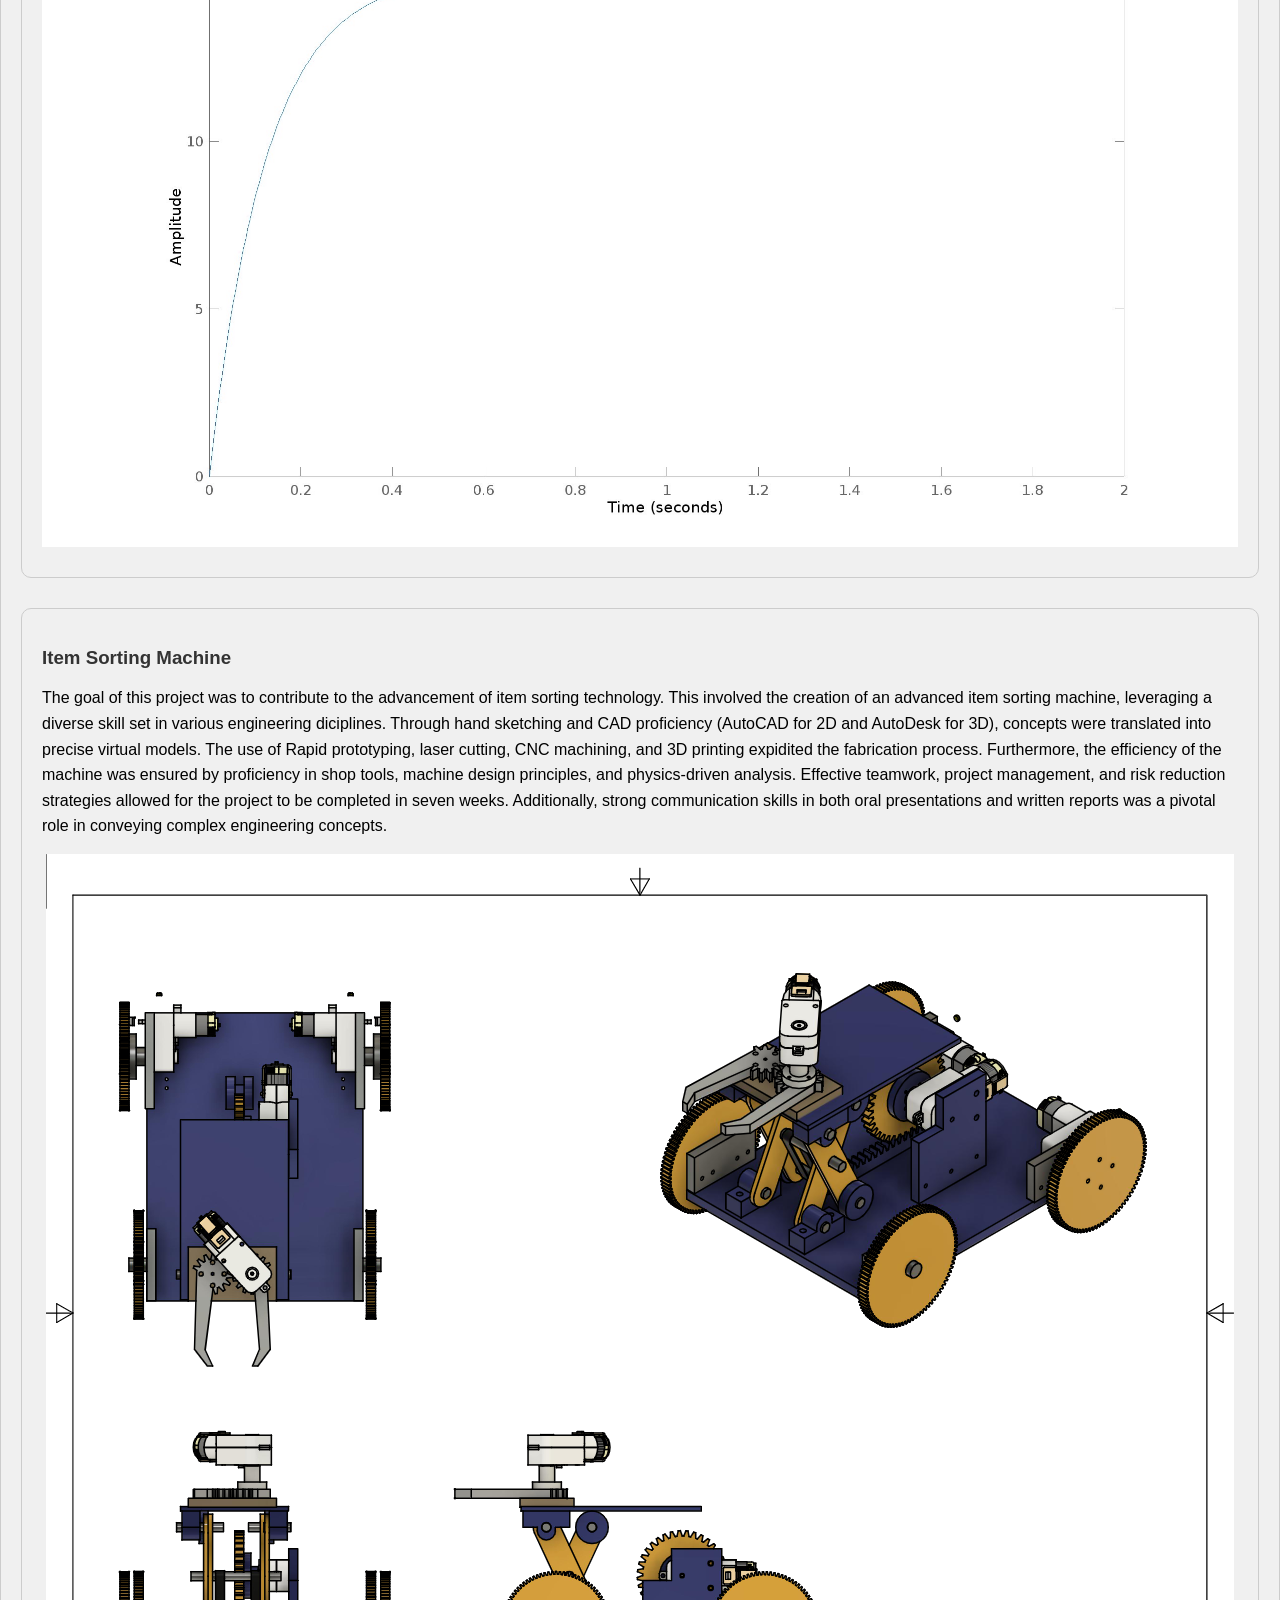
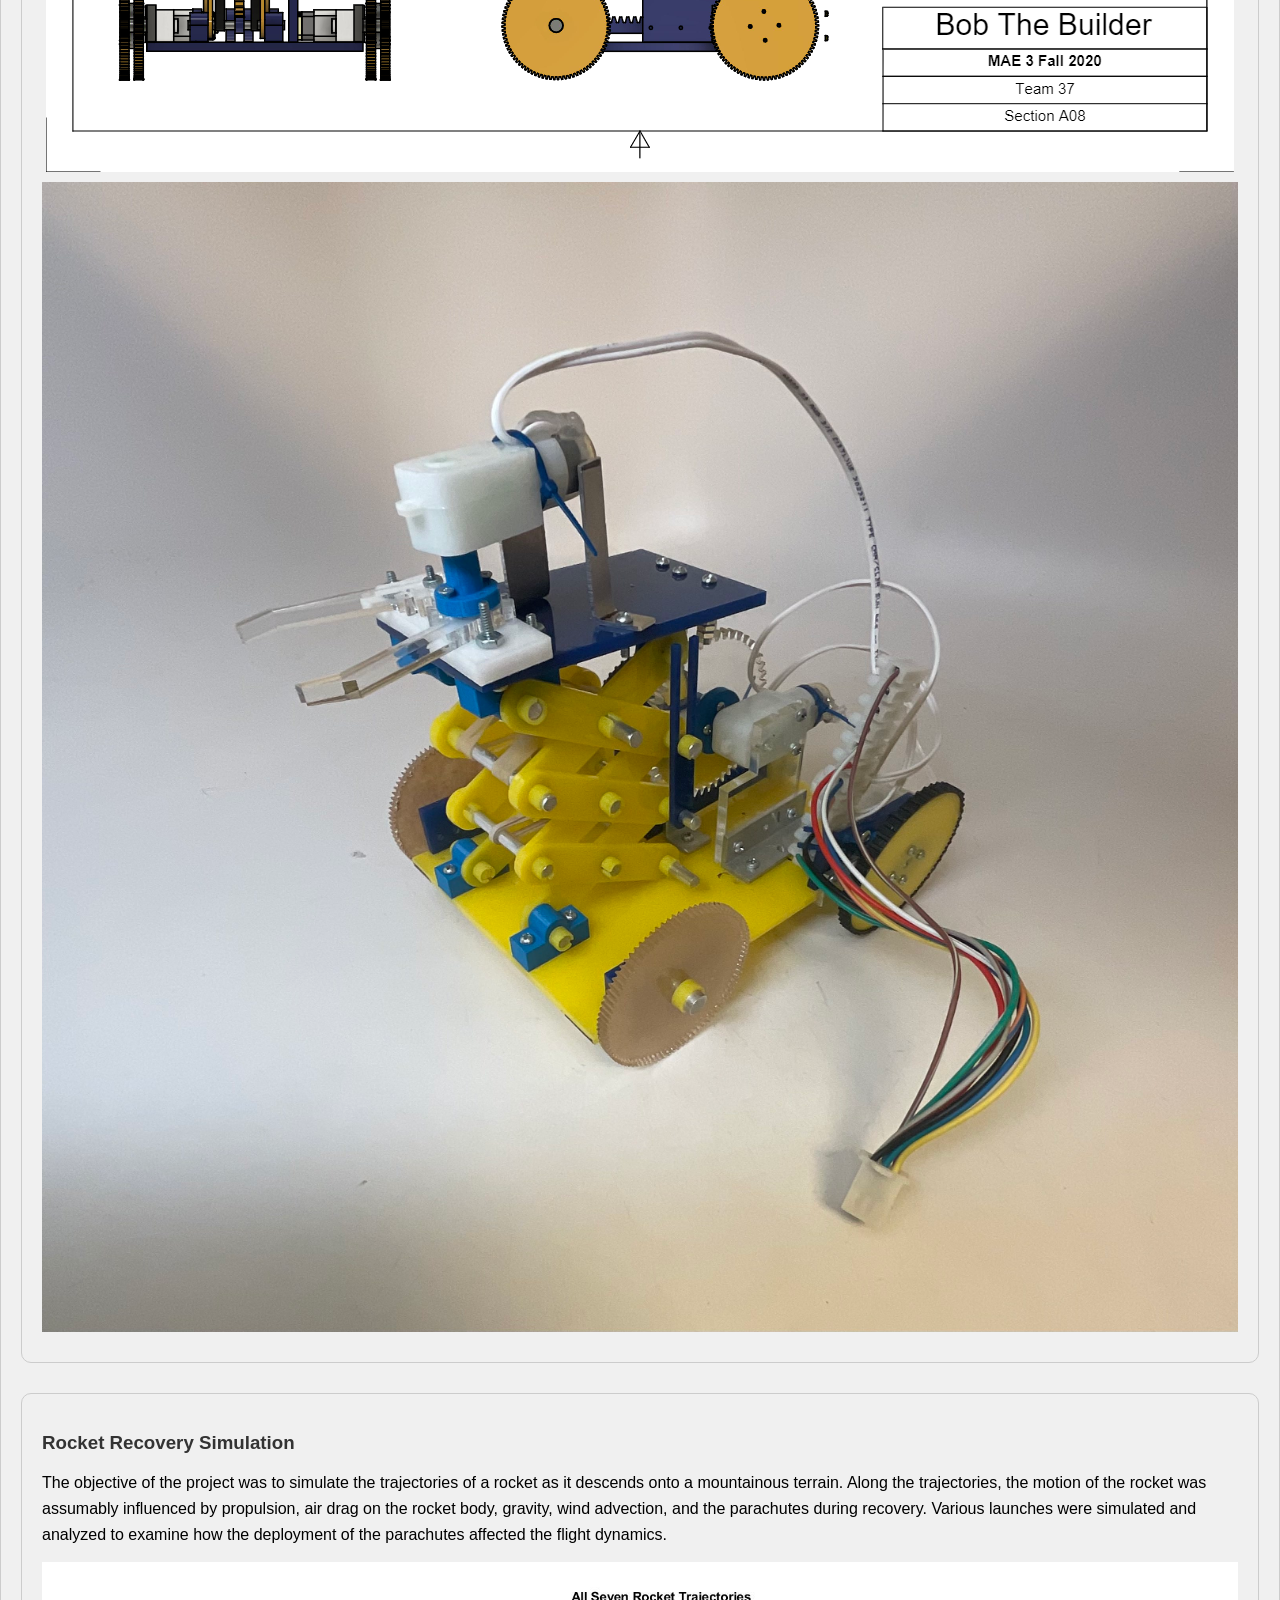
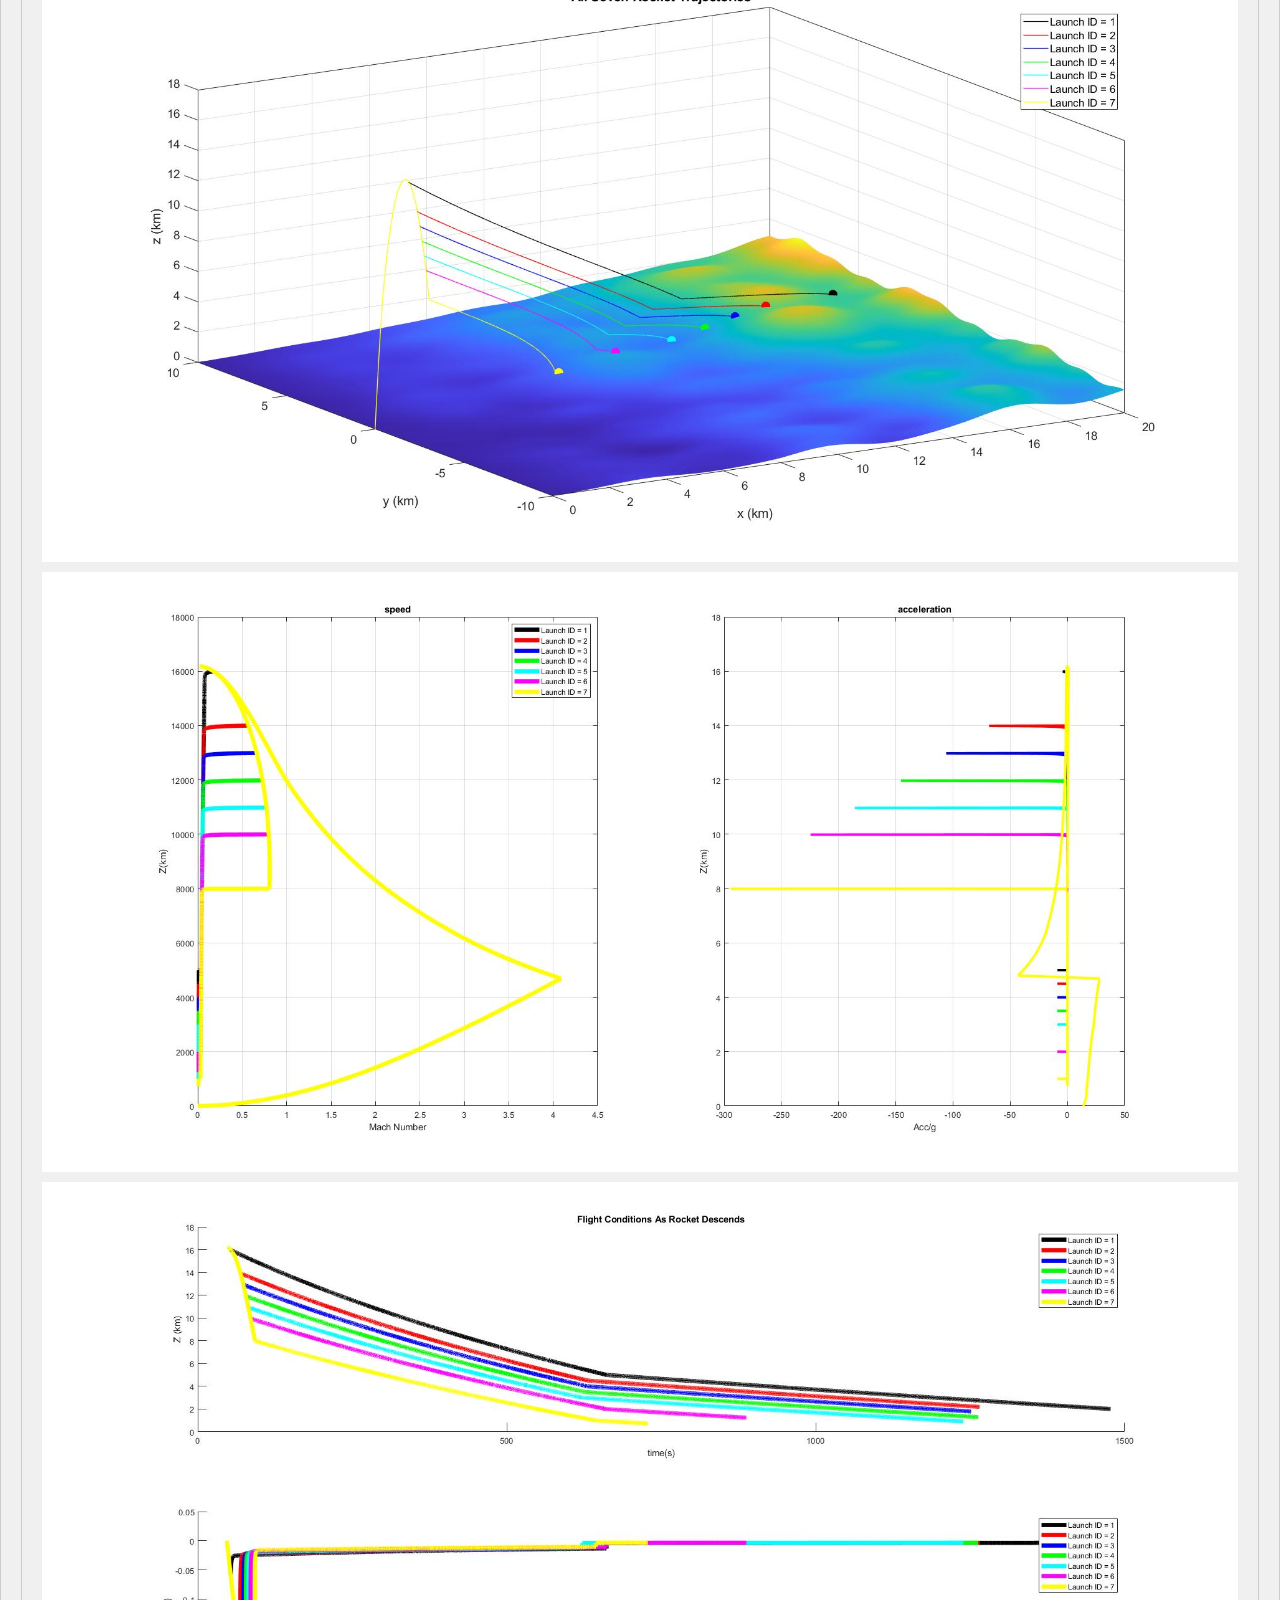
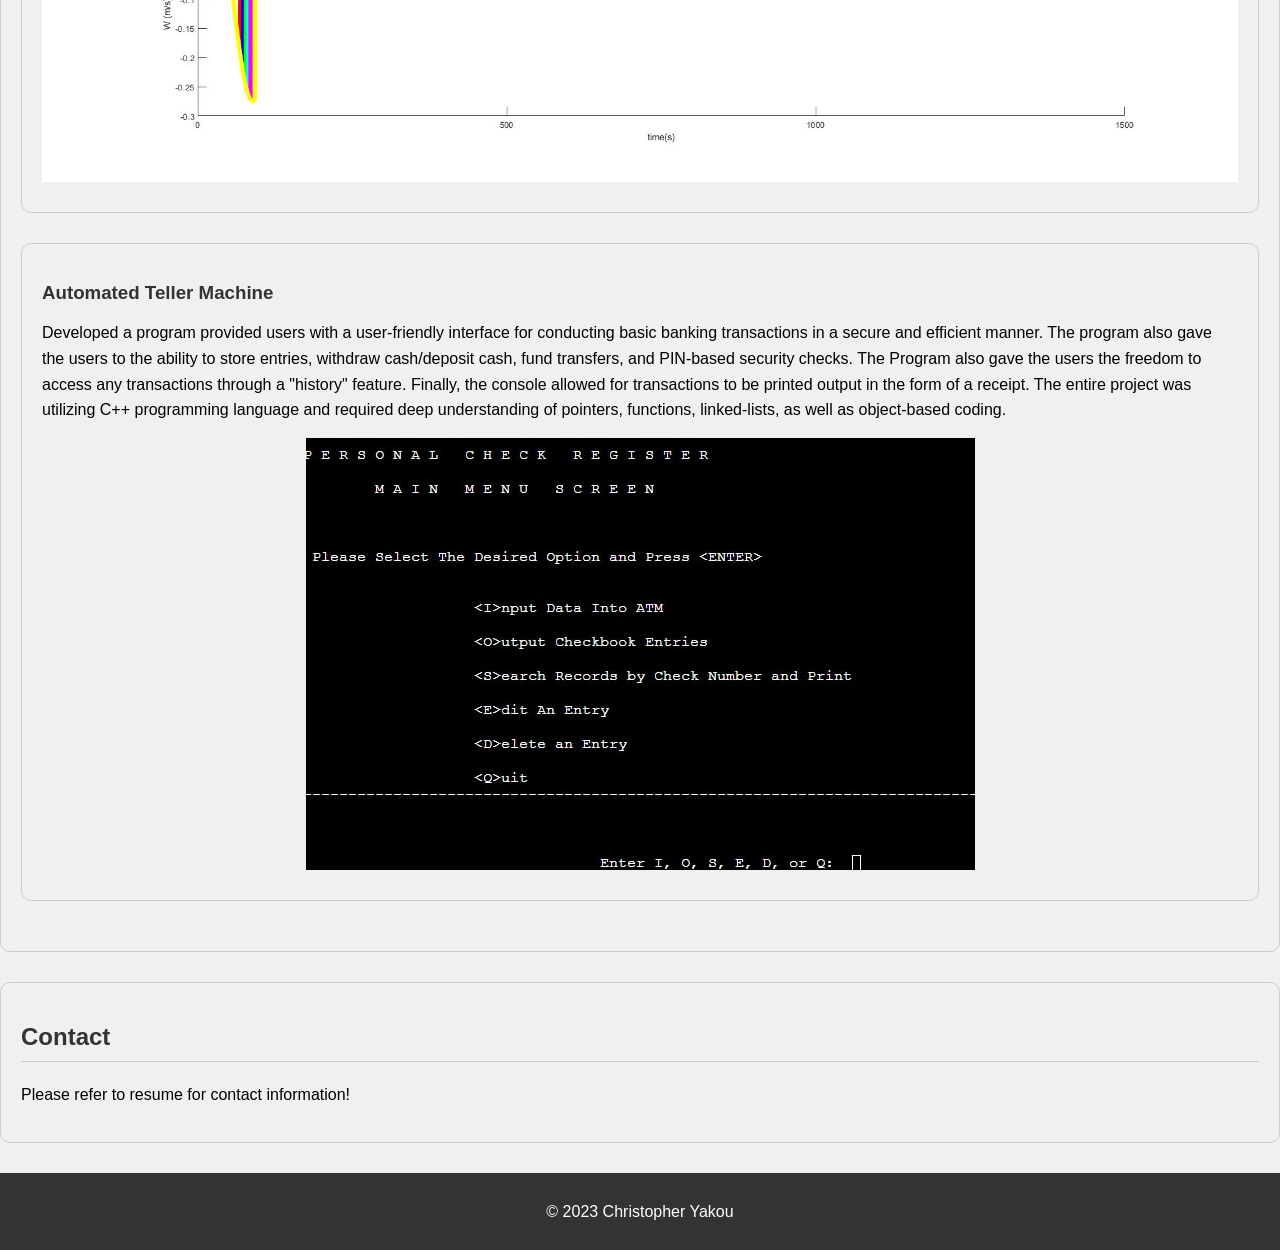
==== commit 1c580b58: "Update index.html" ====
--- a/index.html
+++ b/index.html
@@ -21,16 +21,16 @@
 <!-- Add your about me content here -->
     <section id="about">
         <h2>About Me</h2>
-        <p> Greetings! I'm an aspiring Mechanical Engineering student with a fervent passion for cutting-edge technologies in aerospace, renewable energy, and robotics.
-           My journey in the realm of engineering has been nothing short of exhilarating, as I find myself constantly drawn to the limitless possibilities that these fields offer.
+        <p> Greetings! I'm an aspiring Mechanical Engineering student with a fervent passion for cutting-edge technologies in aerospace, renewable energy, and robotics!
+           My journey in the realm of applied sciences has been nothing short of exhilarating, as I find myself constantly drawn to the limitless possibilities that these fields offer.
            I'm constantly seeking opportunities to learn and grow.
            I relish challenges, seeing them as opportunities to innovate and find elegant solutions.
-           Through hands-on experiences, collaborative projects, and a thirst for knowledge, I'm eager to contribute to the ever-evolving landscape of engineering.
-           When I'm not immersed in the world of engineering you can find me exploring the latest breakthroughs in science and technology,
+           Through hands-on experiences, collaborative projects, and a thirst for knowledge, I'm eager to contribute to the ever-evolving landscape of engineering!
+           When I'm not immersed in the world of robotics or clean energy you can find me exploring the latest breakthroughs in the culinary arts,
            or perhaps lost in a good book that delves into the mysteries of the universe.
-           I also enjoy staying active, whether through outdoor adventures or honing my skills in various sports.
+           I also enjoy staying active, whether through outdoor adventures, archery, and swimming!
            I'm excited to be on this journey, and I look forward to the opportunities that lie ahead.
-           Together, let's push the boundaries of what's possible in the world of engineering and beyond! </p>
+           Together, let's push the boundaries of what's possible in the world of applied science and beyond! </p>
 </section>
 
     <section id="projects">
--- a/styles.css
+++ b/styles.css
@@ -78,6 +78,9 @@
 
 .project {
     margin-bottom: 30px;
+    border: 1px solid #ccc;
+    padding: 20px;
+    border-radius: 10px;
 }
 
 .project h3 {
